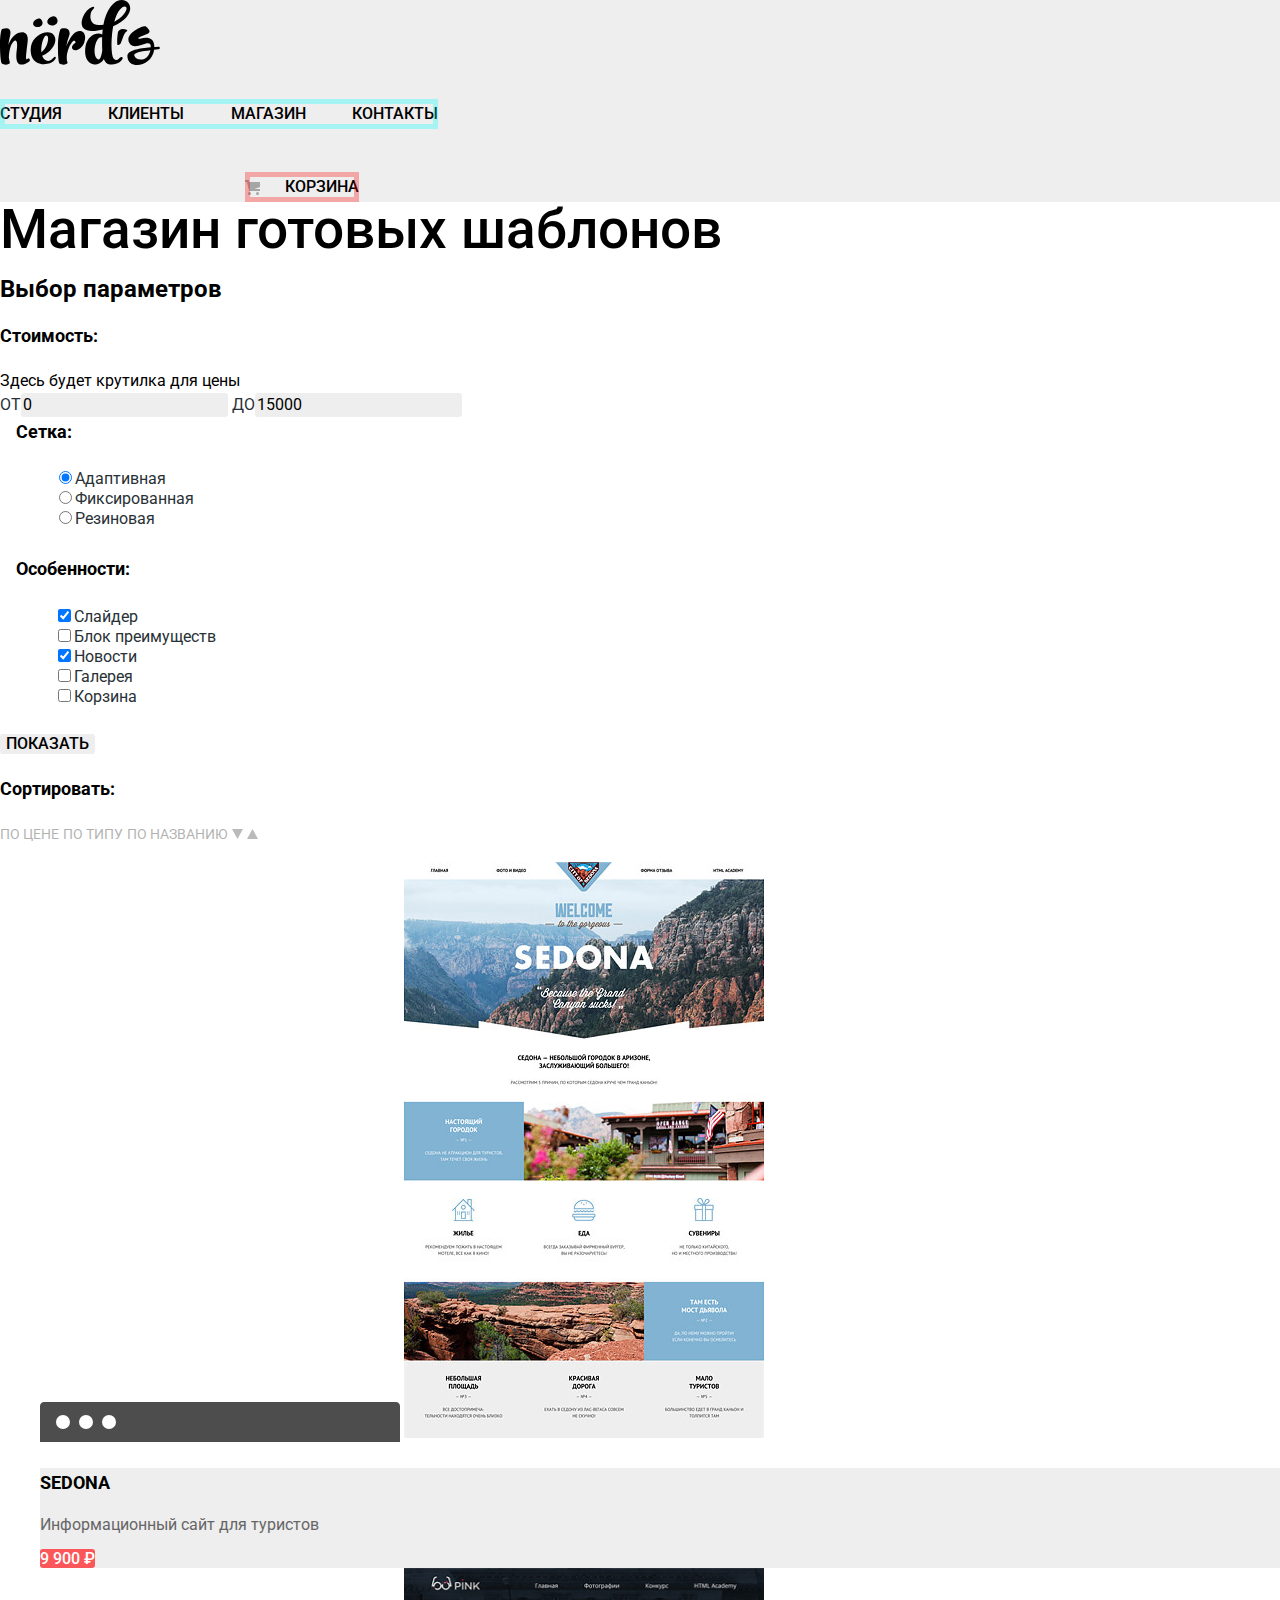
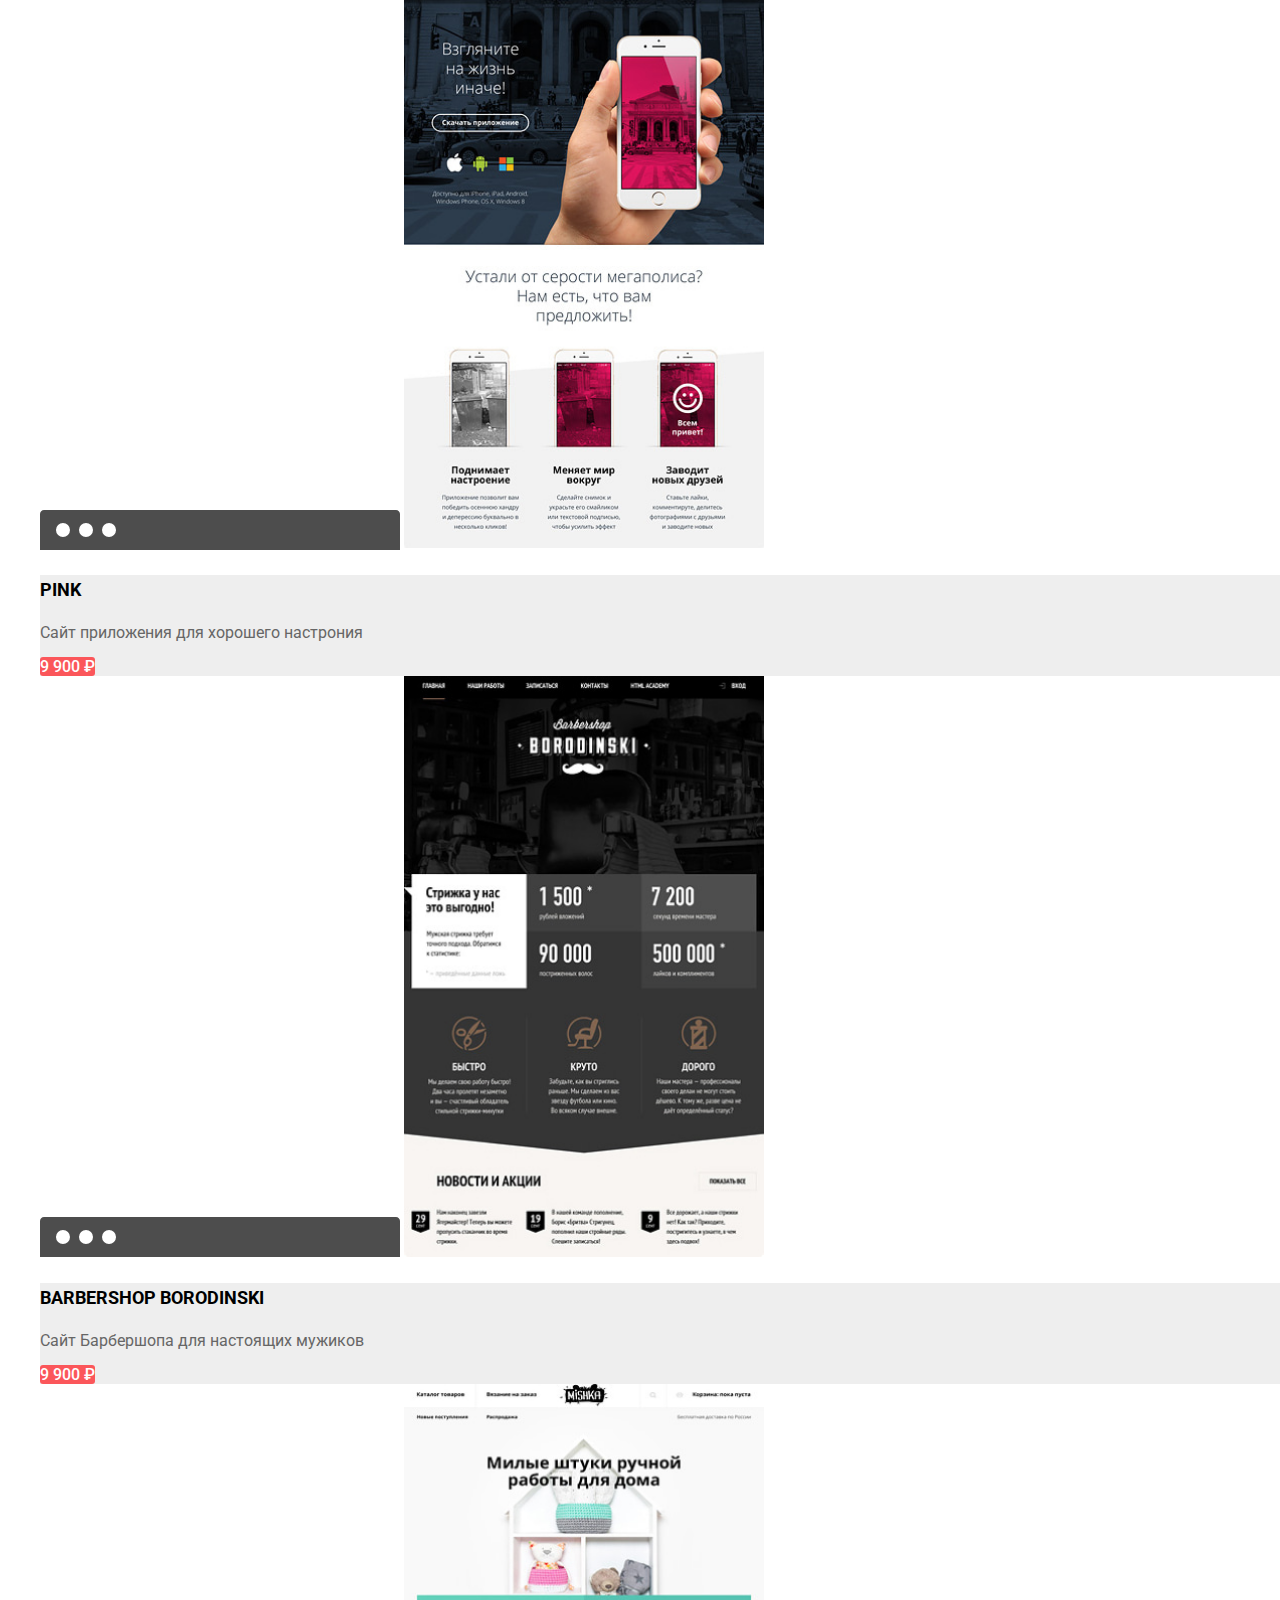
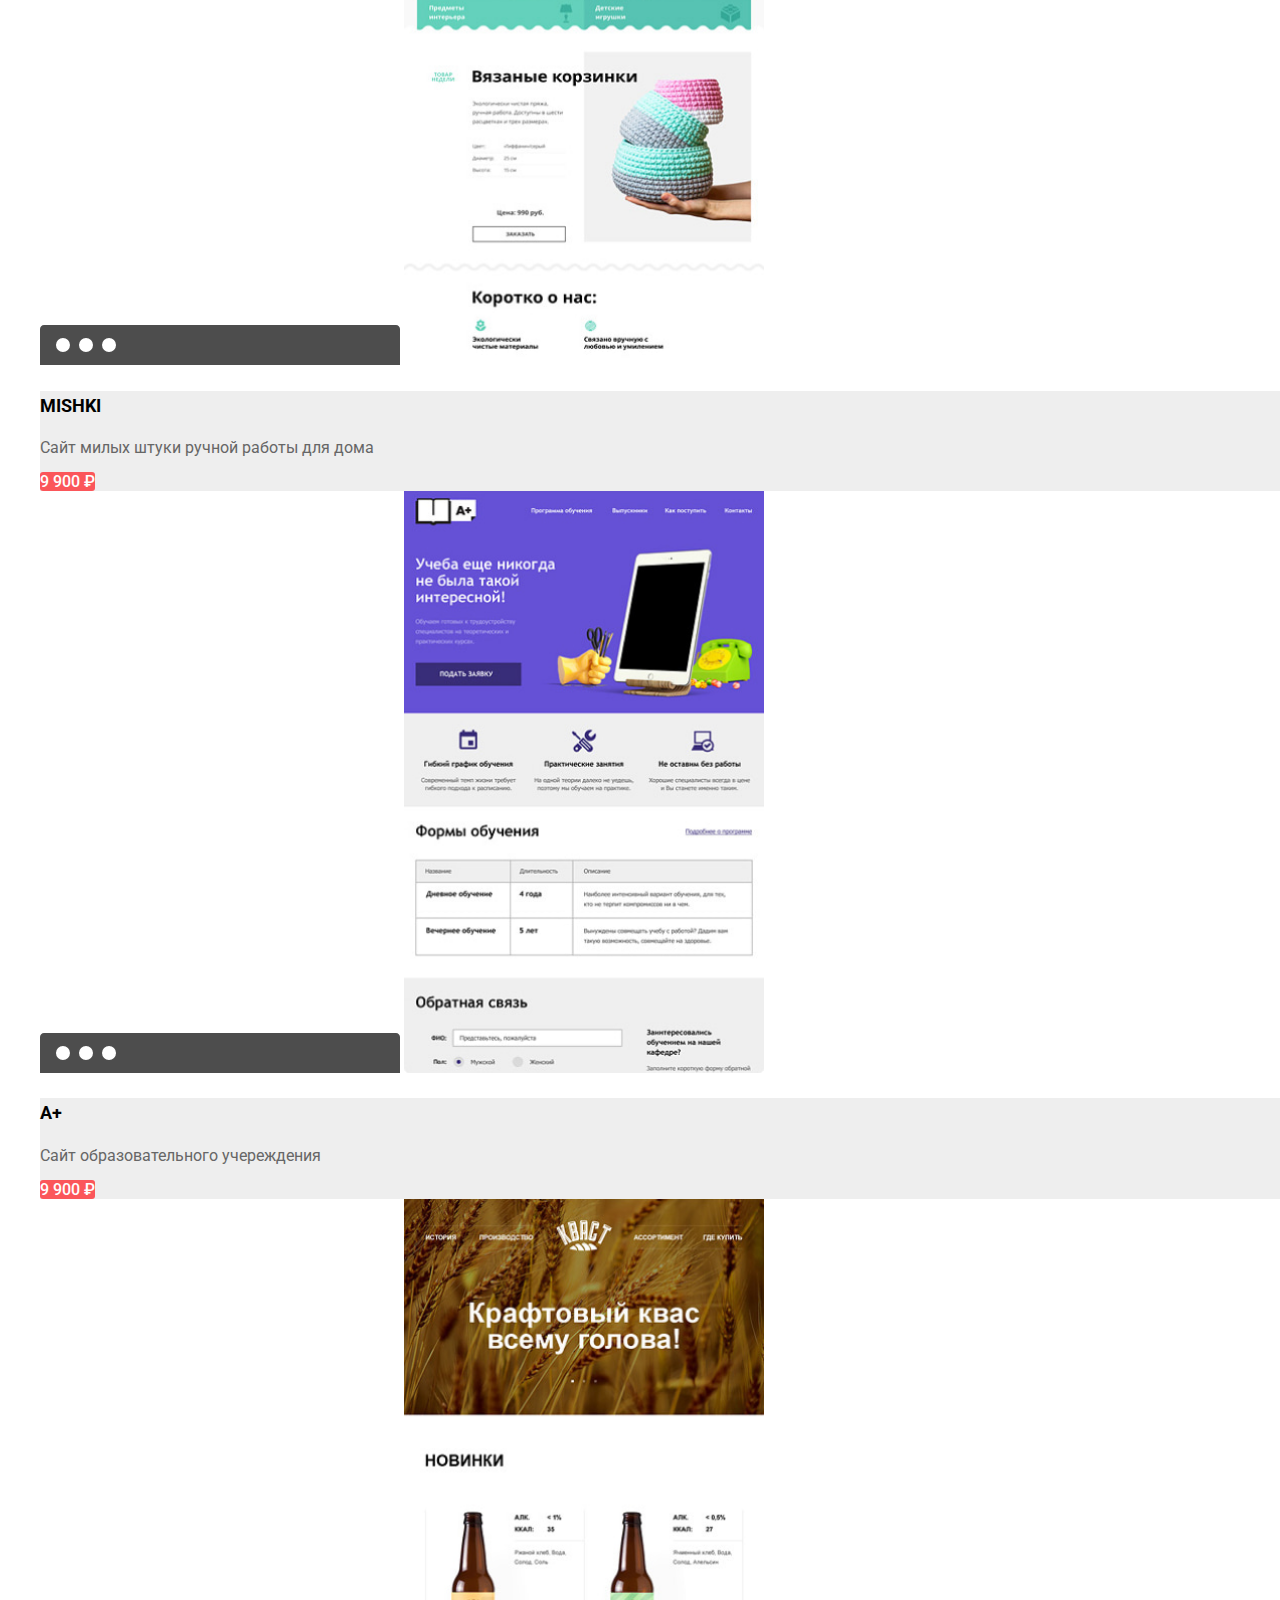
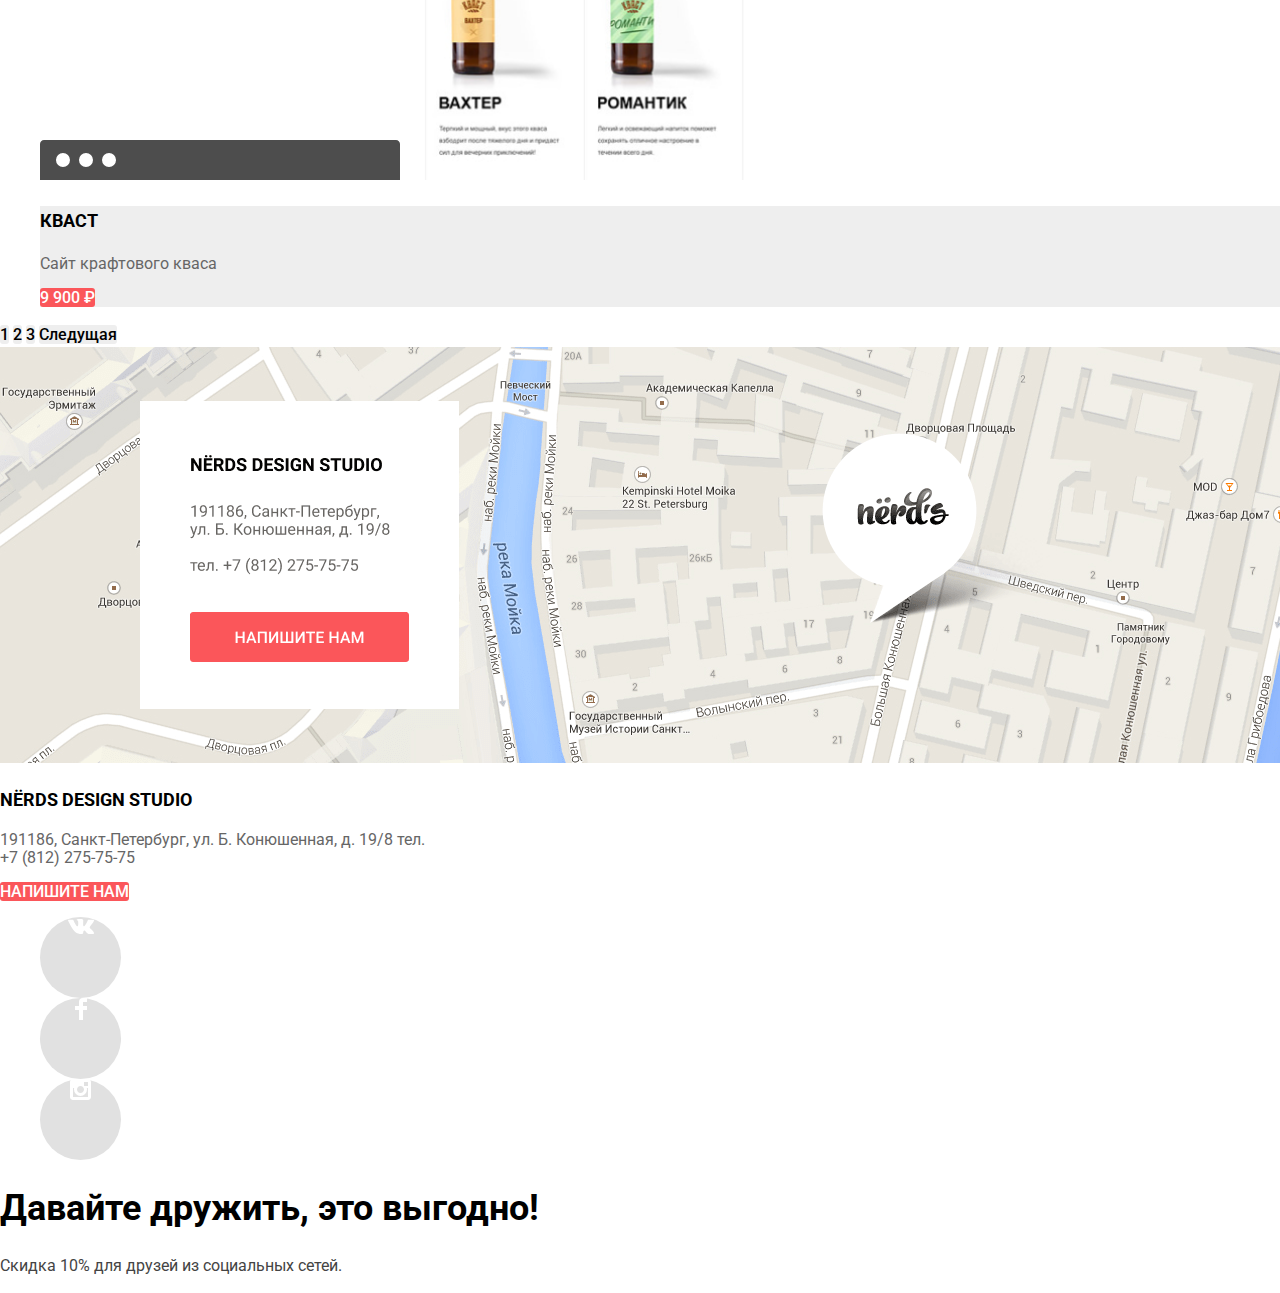
==== catalog.html @ 49ffec04 "Сетка. Начало" ====
<!DOCTYPE html>
<html class="page" lang="ru">
<head>
    <meta charset="utf-8">
    <title>HTML Academy: Нёрдс</title>
    <link href="https://fonts.googleapis.com/css2?family=Roboto:wght@400;500;700&display=swap" rel="stylesheet">
    <link rel="stylesheet" href="css/styles.css">
</head>
<body class="page-body">
    <header class="main-header">
        <a  class="logo" href="index.html"><img src="img/nerds-logo.svg" width="160" height="66" alt="Nerds-логотоп компании"></a>
        <nav class="main-navigation">
            <ul class="site-navigation">
                <li><a href="#">Студия</a></li>
                <li><a href="#">Клиенты</a></li>
                <li><a href="catalog.html">Магазин</a></li>
                <li><a href="#">Контакты</a></li>
            </ul>
        </nav>
        <div class="cart">
            <a href="#">Корзина</a>
        </div>
    </header>
    <main>
        <h1>Магазин готовых шаблонов</h1>
        <section class="parameters">
            <h2 class="visualy-hidden">Выбор параметров</h2>
            <form action="https://echo.htmlacademy.ru" method="get">
                <h3>Стоимость:</h3>
                <div class="price-bar">
                    Здесь будет крутилка для цены
                </div>
                <div class="price-diapason">
                    <label>
                        От<input type="text" name="price1" value="0">
                    </label>
                    <label>
                        До<input type="text" name="price2" value="15000">
                    </label>
                </div>
                <fieldset>
                    <legend>Сетка:</legend>
                    <ul class="net-choise">
                        <li>
                            <label><input type="radio" name="grid" value="adaptive" checked>Адаптивная</label>
                        </li>
                        <li>
                            <label><input type="radio" name="grid" value="fixed">Фиксированная</label>
                        </li>
                        <li>
                            <label><input type="radio" name="grid" value="rubber">Резиновая</label>
                        </li>
                    </ul>
                </fieldset>
                <fieldset>
                    <legend>Особенности:</legend>
                        <ul class="features-choice">
                            <li>
                                <label><input type="checkbox" name="slider" checked>Слайдер</label>
                            </li>
                            <li>
                                <label><input type="checkbox" name="advantage">Блок преимуществ</label>
                            </li>
                            <li>
                                <label><input type="checkbox" name="news" checked>Новости</label>
                            </li>
                            <li>
                                <label><input type="checkbox" name="galery">Галерея</label>
                            </li>
                            <li>
                                <label><input type="checkbox" name="basket">Корзина</label>
                            </li>
                        </ul>           
                </fieldset>
                <button class="button-submit-form" type="submit">Показать</button>
            </form>
        </section>
        <section class="sort">
            <h3>Сортировать:</h3>
                <a href="#">По цене</a>
                <a href="#">По типу</a>
                <a href="#">По названию</a>
                <a href="#"><img src="img/icon-down-dir.svg" alt="Стрелка вниз"></a>
                <a href="#"><img src="img/icon-up-dir.svg" alt="Стрелка вверх"></a>
        </section>
        <section>
            <h2 class="visually-hidden">Каталог</h2>
            <ul class="catalog">
                <li>
                    <article>
                        <img src="img/browser.svg" width="360" height="40" alt="up-bar">
                        <img src="img/sedona.jpg" width="360" height="580" alt="Макет сайта sedona">
                        <div>
                            <h3><a class="caption-header" href="#">Sedona</a></h3>
                            <p>Информационный сайт для туристов</p>
                            <a class="buy" href="#">9 900 &#8381</a>
                        </div>
                    </article>
                </li>
                <li>
                    <article>
                        <img src="img/browser.svg" width="360" height="40" alt="up-bar">
                        <img src="img/pink.jpg" width="360" height="580" alt="Макет сайта pink">
                        <div class="caption">
                            <h3><a class="caption-header" href="#">Pink</a></h3>
                            <p>Сайт приложения для хорошего настрония</p>
                            <a class="buy" href="#">9 900 &#8381</a>
                        </div>
                    </article>
                </li>
                <li>
                    <article>
                        <img src="img/browser.svg" width="360" height="40" alt="up-bar">
                        <img src="img/borodinski.jpg" width="360" height="580" alt="Макет сайта borodinski">
                        <div>
                            <h3><a class="caption-header" href="#">Barbershop Borodinski</a></h3>
                            <p>Сайт Барбершопа для настоящих мужиков</p>
                            <a class="buy" href="#">9 900 &#8381</a>
                        </div>
                    </article>
                </li>
                <li>
                    <article>
                        <img src="img/browser.svg" width="360" height="40" alt="up-bar">
                        <img src="img/mishka.jpg" width="360" height="580" alt="Макет сайта mishki">
                        <div>
                            <h3><a class="caption-header" href="#">Mishki</a></h3>
                            <p>Сайт милых штуки ручной работы для дома</p>
                            <a class="buy" href="#">9 900 &#8381</a>
                        </div>
                    </article>
                </li>
                <li>
                    <article>
                        <img src="img/browser.svg" width="360" height="40" alt="up-bar">
                        <img src="img/aplus.jpg" width="360" height="580" alt="Макет сайта A+">
                        <div>
                            <h3><a class="caption-header" href="#">A+</a></h3>
                            <p>Сайт образовательного учереждения</p>
                            <a class="buy" href="#">9 900 &#8381</a>
                        </div>
                    </article>
                </li>
                <li>
                    <article>
                        <img src="img/browser.svg" width="360" height="40" alt="up-bar">
                        <img src="img/kvast.jpg" width="360" height="580" alt="kvast">
                        <div>
                            <h3><a class="caption-header" href="#">Кваст</a></h3>
                            <p>Сайт крафтового кваса</p>
                            <a class="buy" href="#">9 900 &#8381</a>
                        </div>
                    </article>
                </li>
            </ul>
        </section>
        <div class="page-button">
            <a href="#">1</a>
            <a href="#">2</a>
            <a href="#">3</a>
            <a href="#">Следущая</a>
        </div>
    </main>
   <footer>
        <section>
            <a href="#"><img src="img/map.png" width="1440" height="416" alt="Map"></a>
        </section>
        <section class="adress">
            <h2>Nёrds design studio</h2>
            <p>191186, Санкт-Петербург, ул. Б. Конюшенная, д. 19/8 тел.<br>
            +7 (812) 275-75-75
            </p>
            <a href="#">Напишите нам</a>
        </section>
        <div class="popup-feedback">
            <form action="https://echo.htmlacademy.ru" method="post">
                <h2>Напишите нам</h2>
                <label>
                    <p>Ваше имя:</p>
                    <input type="text" name="name" placeholder="Имя Фамилия" required>
                </label>
                <label>
                    <p>Ваш email:</p>
                    <input type="email" name="email" placeholder="email@example.com" required>
                </label>
                <label>
                    <p>Текст письма:</p>
                    <textarea class="popup-textarea" name="textarea" placeholder="В свободной форме" required></textarea>
                </label><br>
                <button class="button-submit" type="submit">Отправить</button>
            </form>
            <button class="button-close"><img src="img/close-cross.svg" alt="Закрыть"></button>
        </div>
        <section>
                <ul class="social-button">
                    <li><a href="#"><span class="visually-hidden">Вконтакте</span><img src="img/vk-icon.svg" width="26" height="15" alt="Вконтакте"></a></li>
                    <li><a href="#"><span class="visually-hidden">Фейсбук</span><img src="img/fb-icon.svg" width="12" height="22" alt="Фейсбук"></a></li>
                    <li><a href="#"><span class="visually-hidden">Инстаграм</span><img src="img/insta-icon.svg" width="21" height="21" alt="Инстаграм"></a></li>
                </ul>
        </section>
        <section class="social-text">
              <h2>Давайте дружить, это выгодно!</h2>
              <p>Скидка 10% для друзей из социальных сетей.</p>
        </section>
    </footer>
</body>
</html>
---- css/styles.css ----
/*GLOBAL*/
:root {
	--white: #FFFFFF;
	--grey-extra-light: #D7DCDE;
	--grey-light: #B4B9BB;
    --grey: #EEEEEE;
	--grey-dark: #DFDFDF;
	--grey-extra-dark: #D5D5D5;
	--grey-special: #666666;
	--grey-for-social: #E1E1E1;
	--grey-page-button: #DBDBDB;

	--black: #000000;
	--black-light: #283136;
	--black-extra-light: #444444;
	
	--red: #FB565A;
	--red-dark: #E74246;
	--red-extra-dark: #D7373B;

	--green: #00CA74;
	--green-dark: #00BC6C;
	--green-extra-dark: #00AA62;

	--yellow: #EFC84A;
	--yellow-dark: #EAB534;
	--yellow-extra-dark: #E5A722;
}

body {
	min-width: 1460px;
	margin: 0;
	padding: 0;
	font-family: "Roboto", "Arial", sans-serif;
	font-size: 16px;
	line-height: 24px;
	font-weight: 400;
	color: var(--black);
	background-color: var(--white);
}

a {
	text-decoration: none;
}

img {
	max-width: 100%;
	height: auto;
}

h1 {
	margin: 0;
	font-weight: 500;
	font-size: 55px;
	line-height: 55px;
}
figure {
	margin: 0;
}

.page {
  height: 100%;
}

.page-body {
  min-height: 100%;
  display: grid;
  grid-template-rows: min-content 1fr min-content;
  align-content: start;
}



/*INDEX.HTML*/
.main-header {
	background-color: var(--grey);	
}

.logo {
	
}

.main-navigation-wrapper {
	margin-top: 49px;
	width: 100%;
	display: flex;
  	outline: 5px solid rgba(0, 255, 0, 0.3);
  	outline-offset: -5px;
 }
 
 .container {
  width: 1160px;
  margin: 0 auto;
  padding: 0 10px;
}

a.logo {
	display: block;
	margin-right: 202px;
}
a.logo:focus {
	opacity: 0.3;
}

.main-navigation, .cart {
	line-height: 30px;
	font-weight: 500;
	text-transform: uppercase;
}

.site-navigation {
	padding: 0;
	width: 438px;
	margin-top: 27px;
	list-style: none;
	display: flex;
	justify-content: space-between;
	flex-wrap: wrap;
	outline: 5px solid rgba(0, 255, 255, 0.3);
  	outline-offset: -5px;
}

.site-navigation a, .cart a {
	color: var(--black);
}

.site-navigation a:hover, .cart a:hover {
	color: #FB565A;
}

.site-navigation a:focus, .cart a:focus {
	color: var(--black);
	/*opacity: 0.3;*/
}

.cart {
	padding: 0;
	margin-left: 245px;
	margin-top: 27px;
	flex-wrap: wrap;
	background-image: url('../img/cart-icon.svg');
	display: inline-block;
	background-repeat: no-repeat;
	background-position: left center;
	outline: 5px solid rgba(255, 0, 0, 0.3);
  	outline-offset: -5px;
}

.cart a {
	padding: 0;
	padding-left: 40px;
}

.slider {
	outline: 5px solid rgba(255, 255, 0, 0.3);
  	outline-offset: -5px;
}

.slide {
	display: flex;
	justify-content: space-between;
}

.slide-item {
	padding-top: 70px;
}
.slide-item img {
	padding-bottom: 5px;
}
.slide-item h2 {
	font-weight: 500;
	font-size: 55px;
	line-height: 55px;
	margin: 0;
}

.slide-item p {
	color: var(--black-light);
	margin-top: 25px;
}

.slide-item a {
	margin-top: 38px;
	font-weight: 500;
	line-height: 18px;
	text-transform: uppercase;
	color: var(--white);
	background-color: var(--red);
	border-radius: 3px;
	width: 240px;
	height: 50px;
	display: flex;
	justify-content:center;
	align-items:center;
}

.slide-item a:hover {
	background-color: var(--red-dark);
}

.slide-item a:focus {
	background-color: var(--red-extra-dark);
	color: rgba(255, 255, 255, 0.3);
}

slider-switch {
	position: absolute;
	left: 300px;
	bottom: 300px;
}
.slider-switch fieldset {
	border: none;
}

.services {
	list-style: none;
	color: var(--black-light);
	margin: 0;
	margin-top: 80px;
	display: flex;
	padding-left: 0;
	outline: 5px solid rgba(0, 255, 255, 0.3);
  	outline-offset: -5px;
  }

.services li:nth-child(2) {
	margin-right: 100px;
	margin-left: 100px;
}

.services h3 {
	margin: 0;
	margin-top: 19px;
	margin-bottom: 16px;
	font-weight: bold;
	font-size: 24px;
	line-height: 30px;
	text-transform: uppercase;
}

.services p {
	margin: 0;
	margin-bottom: 32px;
}

.button-services {
	font-weight: 500;
	line-height: 18px;
	text-transform: uppercase;
	color: var(--white);
	border-radius: 3px;
	width: 160px;
	height: 50px;
	display: flex;
	justify-content: center;
	align-items: center;
}

.services-website a {
	background-color: var(--red);
}

.services-website a:hover {
	background-color: var(--red-dark);
}	

.services-website a:focus {
	background-color: var(--red-extra-dark);
	color: rgba(255, 255, 255, 0.3);
}

.services-apps a {
	background-color: var(--green);
}

.services-apps a:hover {
	background-color: var(--green-dark);
}	

.services-apps a:focus {
	background-color: var(--green-extra-dark);
	color: rgba(255, 255, 255, 0.3);
}

.services-presentation a {
	background-color: var(--yellow);
}

.services-presentation a:hover {
	background-color: var(--yellow-dark);
}	

.services-presentation a:focus {
	background-color: var(--yellow-extra-dark);
	color: rgba(255, 255, 255, 0.3);
}

.main-article p, .list-jobs {
	color: var(--black-light);
}

.main-article-wrapper {
	display: flex;
	justify-content: space-between;
	border-top: 2px solid var(--grey);
	margin-top: 80px;
	outline: 5px solid rgba(0, 255, 255, 0.3);
  	outline-offset: -5px;
}

.main-article {
	width: 700px;
	padding-top: 73px;
}

.aside {
	padding: 0;
	padding-top: 39px;
}

p.main-article-header {
	margin: 0;
	font-weight: 500;
	font-size: 45px;
	line-height: 45px;
	color: var(--black);
}

.main-article h4 {
	font-weight: 700;
	text-transform: uppercase;
}

.advantage {
	width: 374px;
	line-height: 18px;
	color: var(--black-light);
}

.advantage caption {
	font-weight: 700;
	text-transform: uppercase;
	color: var(--black);
	
}

.big-text {
	font-weight: 700;
	font-size: 45px;
	line-height: 64px;
	height: 64px;
	color: var(--black);
}

.big-text span{
	font-weight: 700;
	font-size: 26px;
	line-height: 40px;
	vertical-align: top;
}

.partners {
	list-style: none;
}

.adress {
	line-height: 18px;
	color: var(--grey-special);
}

.adress h2 {
	font-weight: 700;
	font-size: 18px;
	line-height: 30px;
	text-transform: uppercase;
	color: var(--black);
}

.adress a {
	font-weight: 500;
	line-height: 18px;
	text-transform: uppercase;
	background-color: var(--red);
	color: var(--white);
	border-radius: 3px;
} 

.adress a:hover {
	background-color: var(--red-dark);
}	

.adress a:focus {
	background-color: var(--red-extra-dark);
	color: rgba(255, 255, 255, 0.3);
}

.popup-feedback{
	display: none;
}

.popup-feedback h2 {
	font-weight: 700;
	font-size: 45px;
	line-height: 53px;
}
.popup-feedback p {
	font-weight: 700;
	line-height: 18px;
}

.popup-feedback input, .popup-textarea {
	font: inherit;
	line-height: 18px;
	color: var(--black);
	border: 2px solid var(--grey-extra-light);
	box-sizing: border-box;
	border-radius: 3px;
}

.popup-feedback input:hover {
	border-color: var(--grey-light);
}

.popup-feedback input:focus {
	border-color: var(--black);
}

.popup-feedback input:invalid {
	border-color: var(--red-dark);
	color: var(--red-dark);
}

.popup-feedback textarea:hover {
	border-color: var(--grey-light);
}

.popup-feedback textarea:focus {
	border-color: var(--black);
}


.button-submit {
	font: inherit;
	border: none;
	font-weight: 500;
	line-height: 18px;
	text-transform: uppercase;
	background-color: var(--red);
	color: var(--white);
	border-radius: 3px;
}

.button-submit:hover {
	background-color: var(--red-dark);
}

.button-submit:focus {
	background-color: var(--red-extra-dark);
	color: rgba(255, 255, 255, 0.3);
}

.button-close {
	border: none;
	background-color: inherit;
	opacity: 0.3;
}

.button-close:hover {
	opacity: 1;
}

.button-close:focus {
	opacity: 0.1;
}

.social-button {
	list-style: none;
}

.social-button a {
	display: block;
	height: 81px;
	width: 81px;
	background: var(--grey-for-social);
	border-radius: 50%;
	text-align: center;
}

.social-button a:hover {
	background-color: var(--red-dark);
}

.social-button a:focus {
	background-color: var(--red-extra-dark);
}

.social-text h2 {
	font-weight: 700;
	font-size: 36px;
	line-height: 36px;
}
.social-text p {
	line-height: 22px;
	color: var(--black-extra-light);
}



/*CATALOG.HTML*/

.parameters h3, .parameters legend, .sort h3 {
	font-weight: 700;
	font-size: 18px;
	line-height: 30px;
}

.price-diapason {
	line-height: 22px;
	color: var(--black-light);
	text-transform: uppercase;
}
.price-diapason input {
	font: inherit;
	border: 0px;
	background-color: var(--grey);
	border-radius: 3px;
}

.parameters fieldset {
	border: none;
}

.parameters ul {
	list-style: none;
}

.parameters li {
	line-height: 19px;
	color: var(--black-light);
}

/*НЕ СОВСЕМ ПОКА ПОНИМАЮ КАК РАДИО И ЧЕКБОКС СТИЛИЗОВАТЬ КАРТИНКАМИ*/

.button-submit-form {
	font: inherit;
	font-weight: 500;
	line-height: 18px;
	text-transform: uppercase;
	color: var(--black);
	border-radius: 3px;
	border: 0;
	background-color: var(--grey);
}

.button-submit-form:hover {
	background-color: var(--grey-dark);
}

.button-submit-form:focus {
	background-color: var(--grey-extra-dark);
	color: rgba(0, 0, 0, 0.3);
}

.sort a {
	font-size: 14px;
	line-height: 18px;
	text-transform: uppercase;
	color: var(--black);
	opacity: 0.3;
}

.sort a:hover {
	opacity: 0.6;
}

.sort a:active, .sort a:focus {
	opacity: 1;
}
/*НЕ ПОНЯТНО КАК СДЕЛАТЬ 2 ССЫЛКИ АКТИВНЫМИ*/

.catalog {
	list-style: none;
}

.catalog div {
	background-color: var(--grey);
	line-height: 18px;
	color: var(--grey-special);
}

a.caption-header {
	font-weight: 700;
	font-size: 18px;
	line-height: 30px;
	text-transform: uppercase;
	color: var(--black);
}

a.caption-header:hover {
	color: var(--red);
}

a.caption-header:focus {
	color: var(--black);
	color: rgba(0, 0, 0, 0.3);
}

a.buy {
	font-weight: 500;
	line-height: 18px;
	color: var(--white);
	background-color: var(--red);
	border-radius: 3px;
}

a.buy:hover {
	background-color: var(--red-dark);
}

a.buy:focus {
	background-color: var(--red-extra-dark);
	color: rgba(255, 255, 255, 0.3); 
}

.page-button a {
	font-weight: 500;
	line-height: 18px;
	background-color: var(--grey);
	border-radius: 3px;
	color: var(--black);
}

.page-button a:active { /*НЕ ПОНЯТНО КК СДЕЛАТЬ ЧТОБЫ РАБОТАЛО*/
	box-shadow: none;
	background-color: rgba(0, 0, 0, 0.0001);
	border-color: var(--grey-page-button);
	box-sizing: border-box;
}

.page-button a:hover {
	background-color: var(--grey-dark);
}
.page-button a:focus {
	color: rgba(0, 0, 0, 0.3);
	background-color: var(--grey-extra-dark);
	
	
}














/*HIDDEN*/
.visually-hidden {
	display: none;
}
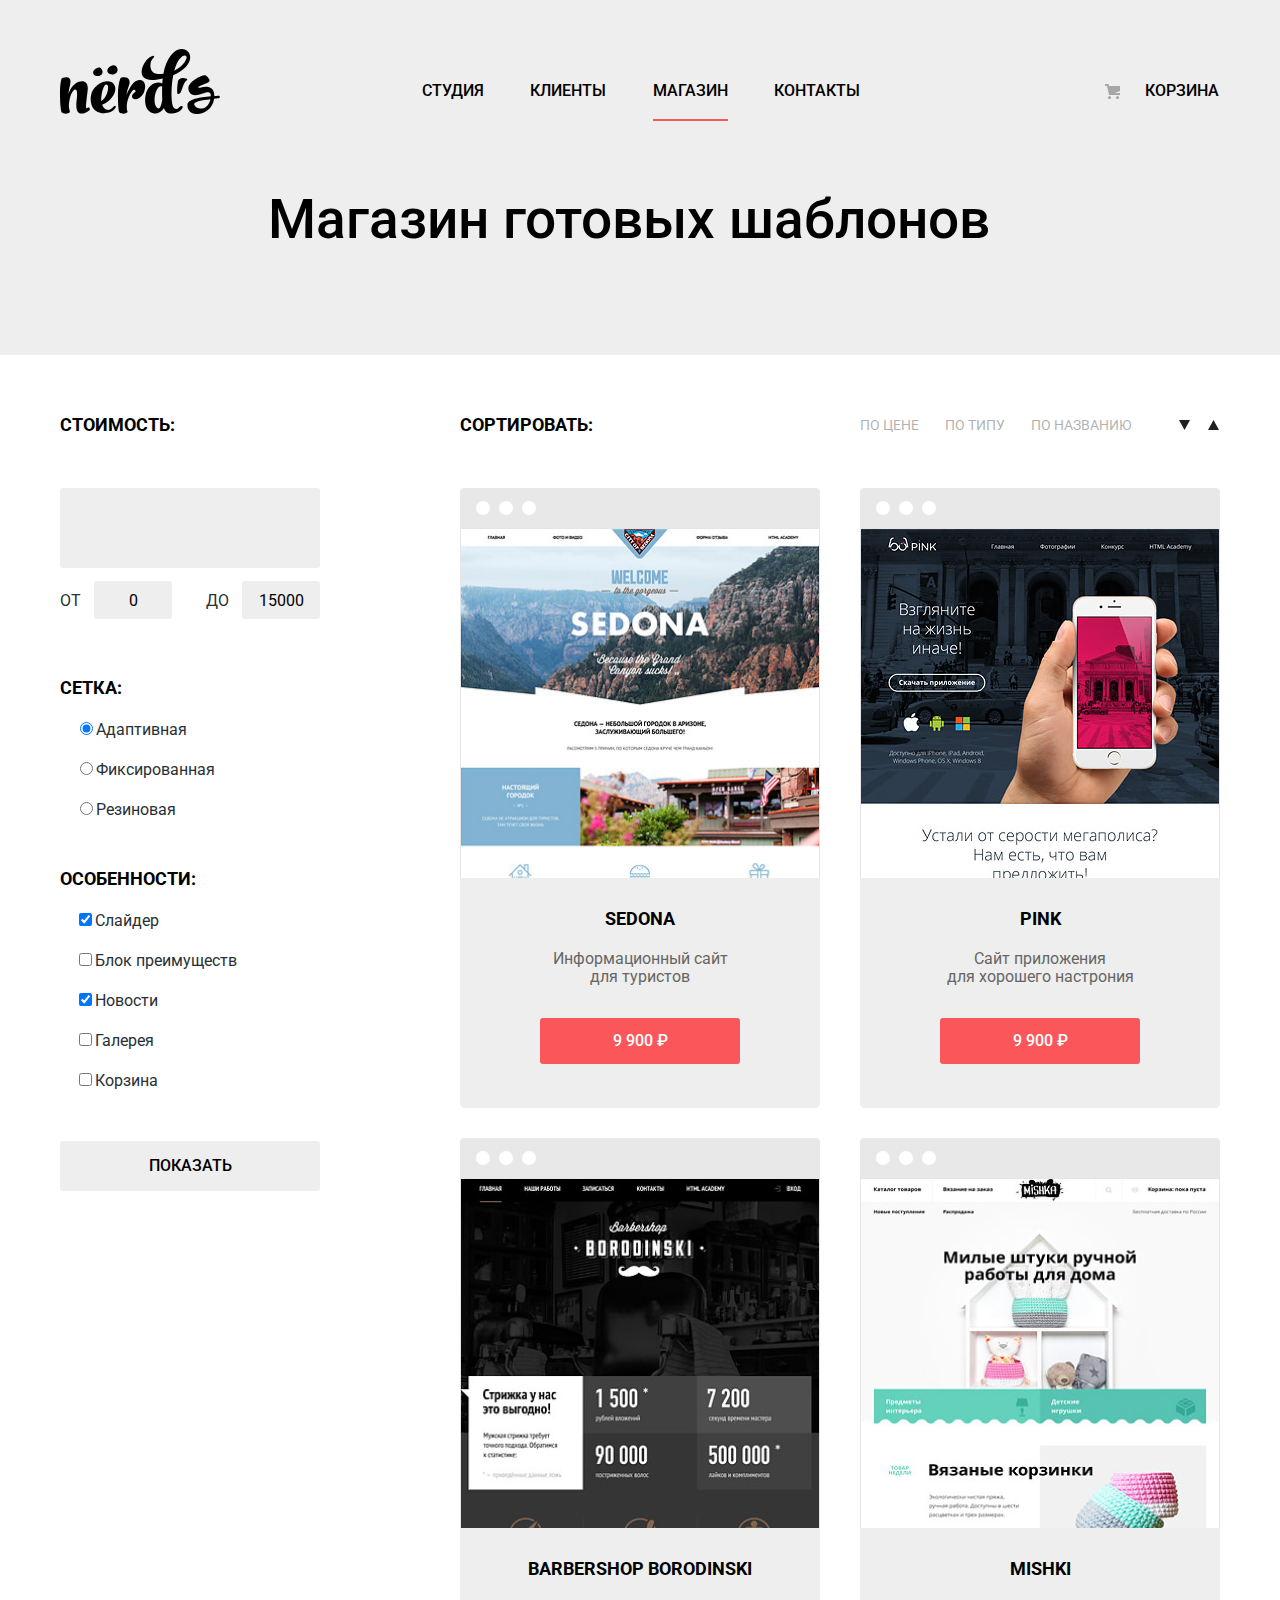
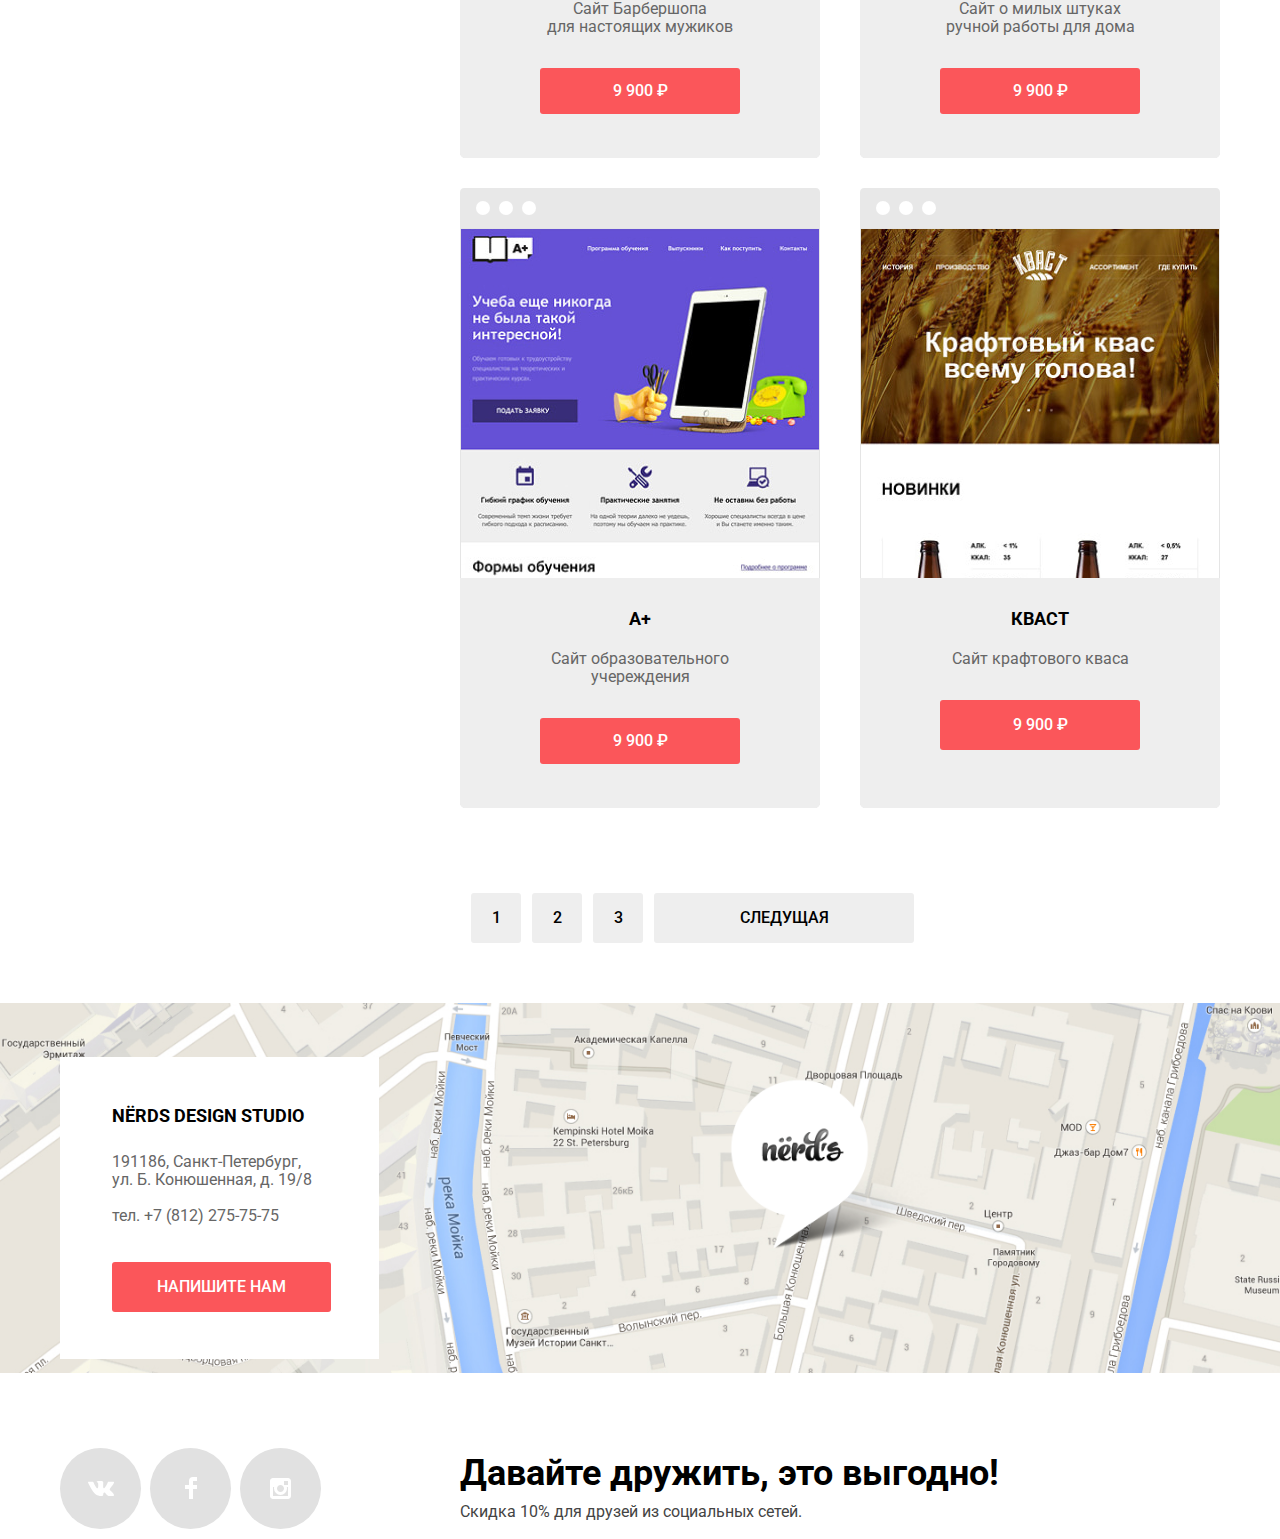
==== commit 4879857f: "Допилил сетку" ====
--- a/catalog.html
+++ b/catalog.html
@@ -8,200 +8,234 @@
 </head>
 <body class="page-body">
     <header class="main-header">
-        <a  class="logo" href="index.html"><img src="img/nerds-logo.svg" width="160" height="66" alt="Nerds-логотоп компании"></a>
-        <nav class="main-navigation">
-            <ul class="site-navigation">
-                <li><a href="#">Студия</a></li>
-                <li><a href="#">Клиенты</a></li>
-                <li><a href="catalog.html">Магазин</a></li>
-                <li><a href="#">Контакты</a></li>
-            </ul>
-        </nav>
-        <div class="cart">
-            <a href="#">Корзина</a>
-        </div>
+        <div class="container">
+            <div class="main-navigation-wrapper">
+                <a href="index.html" class="logo"><img src="img/nerds-logo.svg" width="160" height="65" alt="Nerds-логотоп компании"></a>
+                <nav class="main-navigation">
+                    <ul class="site-navigation">
+                        <li><a href="#">Студия</a></li>
+                        <li><a href="#">Клиенты</a></li>
+                        <li class="site-navigation-catalog"><a href="catalog.html">Магазин</a></li>
+                        <li><a href="#">Контакты</a></li>
+                    </ul>
+                </nav>
+                <div class="cart">
+                    <a href="#">Корзина</a>
+                </div>
+        </div>    
+    </div>
     </header>
     <main>
-        <h1>Магазин готовых шаблонов</h1>
-        <section class="parameters">
-            <h2 class="visualy-hidden">Выбор параметров</h2>
-            <form action="https://echo.htmlacademy.ru" method="get">
-                <h3>Стоимость:</h3>
-                <div class="price-bar">
-                    Здесь будет крутилка для цены
+        <div class="main-header">
+            <div class="container">
+                <h1 class="catalog-header">Магазин готовых шаблонов</h1>
+            </div>
+        </div>
+        <div class="parameters-header-wrapper">   
+            <div class="container">
+                <div class="parameters-header">
+                    <h2 class="visually-hidden">Выбор параметров</h2>
+                    <h3>Стоимость:</h3>
+                    <h3>Сортировать:</h3>
+                    <div class="parameters-header-sort">
+                        <a href="#">По цене</a>
+                        <a href="#">По типу</a>
+                        <a href="#">По названию</a>
+                    </div>
+                    <div class="parameters-header-arrows">
+                        <a href="#"><img src="img/icon-down-dir.svg" alt="Стрелка вниз"></a>
+                        <a href="#"><img src="img/icon-up-dir.svg" alt="Стрелка вверх"></a>
+                    </div>
                 </div>
-                <div class="price-diapason">
-                    <label>
-                        От<input type="text" name="price1" value="0">
-                    </label>
-                    <label>
-                        До<input type="text" name="price2" value="15000">
-                    </label>
-                </div>
-                <fieldset>
-                    <legend>Сетка:</legend>
-                    <ul class="net-choise">
-                        <li>
-                            <label><input type="radio" name="grid" value="adaptive" checked>Адаптивная</label>
-                        </li>
-                        <li>
-                            <label><input type="radio" name="grid" value="fixed">Фиксированная</label>
-                        </li>
-                        <li>
-                            <label><input type="radio" name="grid" value="rubber">Резиновая</label>
+            </div>
+        </div>
+        <div class="container">
+            <div class="filter-wrapper">
+                <section class="filter">
+                    <form action="https://echo.htmlacademy.ru" method="get">
+                        <h3 class="visually-hidden">выбор ценового диапазона</h3>
+                        <div class="price-bar">
+                        
+                        </div>
+                        <div class="price-diapason">
+                            <label class="price-diapason-start">
+                                От <input type="text" name="price1" value="0">
+                            </label>
+                            <label>
+                                До <input type="text" name="price2" value="15000">
+                            </label>
+                        </div>
+                        <fieldset>
+                            <legend>Сетка:</legend>
+                            <ul class="net-choise">
+                                <li>
+                                    <label><input type="radio" name="grid" value="adaptive" checked>Адаптивная</label>
+                                </li>
+                                <li>
+                                    <label><input type="radio" name="grid" value="fixed">Фиксированная</label>
+                                </li>
+                                <li>
+                                    <label><input type="radio" name="grid" value="rubber">Резиновая</label>
+                                </li>
+                            </ul>
+                        </fieldset>
+                        <fieldset>
+                            <legend>Особенности:</legend>
+                                <ul class="features-choice">
+                                    <li>
+                                        <label><input type="checkbox" name="slider" checked>Слайдер</label>
+                                    </li>
+                                    <li>
+                                        <label><input type="checkbox" name="advantage">Блок преимуществ</label>
+                                    </li>
+                                    <li>
+                                        <label><input type="checkbox" name="news" checked>Новости</label>
+                                    </li>
+                                    <li>
+                                        <label><input type="checkbox" name="galery">Галерея</label>
+                                    </li>
+                                    <li>
+                                        <label><input type="checkbox" name="basket">Корзина</label>
+                                    </li>
+                                </ul>           
+                        </fieldset>
+                        <button class="button-submit-form" type="submit">Показать</button>
+                    </form>
+                </section>
+                <section>
+                    <h2 class="visually-hidden">Каталог</h2>
+                    <ul class="catalog">
+                        <li>
+                            <article class="catalog-item">
+                                <img class="catalog-item-img-header" src="img/browser.svg" width="360" height="40" alt="up-bar">
+                                <img class="catalog-item-img" src="img/sedona.jpg" width="360" height="578" alt="Макет сайта sedona">
+                                <div class="catalog-item-caption">
+                                    <h3><a class="caption-header" href="#">Sedona</a></h3>
+                                    <p>Информационный сайт <br>для туристов</p>
+                                    <a class="buy" href="#">9 900 &#8381</a>
+                                </div>
+                            </article>
+                        </li>
+                        <li>
+                            <article class="catalog-item">
+                                <img class="catalog-item-img-header" src="img/browser.svg" width="360" height="40" alt="up-bar">
+                                <img class="catalog-item-img" src="img/pink.jpg" width="360" height="578" alt="Макет сайта pink">
+                                <div class="catalog-item-caption">
+                                    <h3><a class="caption-header" href="#">Pink</a></h3>
+                                    <p>Сайт приложения <br>для хорошего настрония</p>
+                                    <a class="buy" href="#">9 900 &#8381</a>
+                                </div>
+                            </article>
+                        </li>
+                        <li>
+                            <article class="catalog-item">
+                                <img class="catalog-item-img-header" src="img/browser.svg" width="360" height="40" alt="up-bar">
+                                <img class="catalog-item-img" src="img/borodinski.jpg" width="360" height="578" alt="Макет сайта borodinski">
+                                <div class="catalog-item-caption">
+                                    <h3><a class="caption-header" href="#">Barbershop Borodinski</a></h3>
+                                    <p>Сайт Барбершопа <br>для настоящих мужиков</p>
+                                    <a class="buy" href="#">9 900 &#8381</a>
+                                </div>
+                            </article>
+                        </li>
+                        <li>
+                            <article class="catalog-item">
+                                <img class="catalog-item-img-header" src="img/browser.svg" width="360" height="40" alt="up-bar">
+                                <img class="catalog-item-img" src="img/mishka.jpg" width="360" height="578" alt="Макет сайта mishki">
+                                <div class="catalog-item-caption">
+                                    <h3><a class="caption-header" href="#">Mishki</a></h3>
+                                    <p>Сайт о милых штуках <br>ручной работы для дома</p>
+                                    <a class="buy" href="#">9 900 &#8381</a>
+                                </div>
+                            </article>
+                        </li>
+                        <li>
+                            <article class="catalog-item">
+                                <img class="catalog-item-img-header" src="img/browser.svg" width="360" height="40" alt="up-bar">
+                                <img class="catalog-item-img" src="img/aplus.jpg" width="360" height="578" alt="Макет сайта A+">
+                                <div class="catalog-item-caption">
+                                    <h3><a class="caption-header" href="#">A+</a></h3>
+                                    <p>Сайт образовательного <br>учереждения</p>
+                                    <a class="buy" href="#">9 900 &#8381</a>
+                                </div>
+                            </article>
+                        </li>
+                        <li>
+                            <article class="catalog-item">
+                                <img class="catalog-item-img-header" src="img/browser.svg" width="360" height="40" alt="up-bar">
+                                <img class="catalog-item-img" src="img/kvast.jpg" width="360" height="578" alt="kvast">
+                                <div class="catalog-item-caption">
+                                    <h3><a class="caption-header" href="#">Кваст</a></h3>
+                                    <p>Сайт крафтового кваса</p>
+                                    <a class="buy" href="#">9 900 &#8381</a>
+                                </div>
+                            </article>
                         </li>
                     </ul>
-                </fieldset>
-                <fieldset>
-                    <legend>Особенности:</legend>
-                        <ul class="features-choice">
-                            <li>
-                                <label><input type="checkbox" name="slider" checked>Слайдер</label>
-                            </li>
-                            <li>
-                                <label><input type="checkbox" name="advantage">Блок преимуществ</label>
-                            </li>
-                            <li>
-                                <label><input type="checkbox" name="news" checked>Новости</label>
-                            </li>
-                            <li>
-                                <label><input type="checkbox" name="galery">Галерея</label>
-                            </li>
-                            <li>
-                                <label><input type="checkbox" name="basket">Корзина</label>
-                            </li>
-                        </ul>           
-                </fieldset>
-                <button class="button-submit-form" type="submit">Показать</button>
-            </form>
+                </section>
+            </div>
+        </div>
+        <div class="container">
+            <div class="page-button">
+                <a href="#">1</a>
+                <a href="#">2</a>
+                <a href="#">3</a>
+                <a class="next-page" href="#">Следущая</a>
+        </div>
+        </div>
+    </main>
+    <footer>
+        <section class="map">
+            <a href="#"><img class="map-img" src="img/map.png" width="1180" height="416" alt="Map"></a>
+            <div class="container">
+                <section class="adress">
+                    <h2>Nёrds design studio</h2>
+                    <p>191186, Санкт-Петербург,<br>
+                    ул. Б. Конюшенная, д. 19/8<br><br>
+                    тел. +7 (812) 275-75-75
+                    </p>
+                    <a href="#">Напишите нам</a>
+                </section>
+            </div>
         </section>
-        <section class="sort">
-            <h3>Сортировать:</h3>
-                <a href="#">По цене</a>
-                <a href="#">По типу</a>
-                <a href="#">По названию</a>
-                <a href="#"><img src="img/icon-down-dir.svg" alt="Стрелка вниз"></a>
-                <a href="#"><img src="img/icon-up-dir.svg" alt="Стрелка вверх"></a>
-        </section>
-        <section>
-            <h2 class="visually-hidden">Каталог</h2>
-            <ul class="catalog">
-                <li>
-                    <article>
-                        <img src="img/browser.svg" width="360" height="40" alt="up-bar">
-                        <img src="img/sedona.jpg" width="360" height="580" alt="Макет сайта sedona">
-                        <div>
-                            <h3><a class="caption-header" href="#">Sedona</a></h3>
-                            <p>Информационный сайт для туристов</p>
-                            <a class="buy" href="#">9 900 &#8381</a>
-                        </div>
-                    </article>
-                </li>
-                <li>
-                    <article>
-                        <img src="img/browser.svg" width="360" height="40" alt="up-bar">
-                        <img src="img/pink.jpg" width="360" height="580" alt="Макет сайта pink">
-                        <div class="caption">
-                            <h3><a class="caption-header" href="#">Pink</a></h3>
-                            <p>Сайт приложения для хорошего настрония</p>
-                            <a class="buy" href="#">9 900 &#8381</a>
-                        </div>
-                    </article>
-                </li>
-                <li>
-                    <article>
-                        <img src="img/browser.svg" width="360" height="40" alt="up-bar">
-                        <img src="img/borodinski.jpg" width="360" height="580" alt="Макет сайта borodinski">
-                        <div>
-                            <h3><a class="caption-header" href="#">Barbershop Borodinski</a></h3>
-                            <p>Сайт Барбершопа для настоящих мужиков</p>
-                            <a class="buy" href="#">9 900 &#8381</a>
-                        </div>
-                    </article>
-                </li>
-                <li>
-                    <article>
-                        <img src="img/browser.svg" width="360" height="40" alt="up-bar">
-                        <img src="img/mishka.jpg" width="360" height="580" alt="Макет сайта mishki">
-                        <div>
-                            <h3><a class="caption-header" href="#">Mishki</a></h3>
-                            <p>Сайт милых штуки ручной работы для дома</p>
-                            <a class="buy" href="#">9 900 &#8381</a>
-                        </div>
-                    </article>
-                </li>
-                <li>
-                    <article>
-                        <img src="img/browser.svg" width="360" height="40" alt="up-bar">
-                        <img src="img/aplus.jpg" width="360" height="580" alt="Макет сайта A+">
-                        <div>
-                            <h3><a class="caption-header" href="#">A+</a></h3>
-                            <p>Сайт образовательного учереждения</p>
-                            <a class="buy" href="#">9 900 &#8381</a>
-                        </div>
-                    </article>
-                </li>
-                <li>
-                    <article>
-                        <img src="img/browser.svg" width="360" height="40" alt="up-bar">
-                        <img src="img/kvast.jpg" width="360" height="580" alt="kvast">
-                        <div>
-                            <h3><a class="caption-header" href="#">Кваст</a></h3>
-                            <p>Сайт крафтового кваса</p>
-                            <a class="buy" href="#">9 900 &#8381</a>
-                        </div>
-                    </article>
-                </li>
-            </ul>
-        </section>
-        <div class="page-button">
-            <a href="#">1</a>
-            <a href="#">2</a>
-            <a href="#">3</a>
-            <a href="#">Следущая</a>
-        </div>
-    </main>
-   <footer>
-        <section>
-            <a href="#"><img src="img/map.png" width="1440" height="416" alt="Map"></a>
-        </section>
-        <section class="adress">
-            <h2>Nёrds design studio</h2>
-            <p>191186, Санкт-Петербург, ул. Б. Конюшенная, д. 19/8 тел.<br>
-            +7 (812) 275-75-75
-            </p>
-            <a href="#">Напишите нам</a>
-        </section>
-        <div class="popup-feedback">
-            <form action="https://echo.htmlacademy.ru" method="post">
+        <div class="container">
+            <div class="social">
+                <section class="social-button">
+                    <ul>
+                        <li><a href="#"><span class="visually-hidden">Вконтакте</span><img src="img/vk-icon.svg" width="26" height="15" alt="Вконтакте"></a></li>
+                        <li><a href="#"><span class="visually-hidden">Фейсбук</span><img src="img/fb-icon.svg" width="12" height="22" alt="Фейсбук"></a></li>
+                        <li><a href="#"><span class="visually-hidden">Инстаграм</span><img src="img/insta-icon.svg" width="21" height="21" alt="Инстаграм"></a></li>
+                    </ul>
+                </section>
+                <section class="social-text">
+                    <h2>Давайте дружить, это выгодно!</h2>
+                    <p>Скидка 10% для друзей из социальных сетей.</p>
+                </section>
+            </div>
+        </div>
+    </footer>
+    <form class="popup-feedback popup-feedback-hidden" action="https://echo.htmlacademy.ru" method="post">
+        <div class="popup-feedback-container">
+            <div class="popup-feedback-header">
                 <h2>Напишите нам</h2>
+                <button class="button-close"><img src="img/close-cross.svg" alt="Закрыть"></button>
+            </div>
+            <div class="popup-feedback-personal">
                 <label>
-                    <p>Ваше имя:</p>
+                    <span>Ваше имя:</span>
                     <input type="text" name="name" placeholder="Имя Фамилия" required>
                 </label>
                 <label>
-                    <p>Ваш email:</p>
+                    <span>Ваш email:</span>
                     <input type="email" name="email" placeholder="email@example.com" required>
                 </label>
+            </div>
                 <label>
-                    <p>Текст письма:</p>
+                    <span>Текст письма:</span>
                     <textarea class="popup-textarea" name="textarea" placeholder="В свободной форме" required></textarea>
-                </label><br>
-                <button class="button-submit" type="submit">Отправить</button>
-            </form>
-            <button class="button-close"><img src="img/close-cross.svg" alt="Закрыть"></button>
-        </div>
-        <section>
-                <ul class="social-button">
-                    <li><a href="#"><span class="visually-hidden">Вконтакте</span><img src="img/vk-icon.svg" width="26" height="15" alt="Вконтакте"></a></li>
-                    <li><a href="#"><span class="visually-hidden">Фейсбук</span><img src="img/fb-icon.svg" width="12" height="22" alt="Фейсбук"></a></li>
-                    <li><a href="#"><span class="visually-hidden">Инстаграм</span><img src="img/insta-icon.svg" width="21" height="21" alt="Инстаграм"></a></li>
-                </ul>
-        </section>
-        <section class="social-text">
-              <h2>Давайте дружить, это выгодно!</h2>
-              <p>Скидка 10% для друзей из социальных сетей.</p>
-        </section>
-    </footer>
+                </label>
+            <button class="button-submit" type="submit">Отправить</button>
+        </div>
+    </form>
 </body>
 </html>
--- a/css/styles.css
+++ b/css/styles.css
@@ -1,4 +1,8 @@
-/*GLOBAL*/
+/*---------------GLOBAL---------------*/
+
+/*outline: 5px solid rgba(0, 255, 255, 0.3);
+  	outline-offset: -5px;*/
+
 :root {
 	--white: #FFFFFF;
 	--grey-extra-light: #D7DCDE;
@@ -28,7 +32,7 @@
 }
 
 body {
-	min-width: 1460px;
+	min-width: 1180px;
 	margin: 0;
 	padding: 0;
 	font-family: "Roboto", "Arial", sans-serif;
@@ -56,6 +60,10 @@
 }
 figure {
 	margin: 0;
+}
+
+.visually-hidden {
+	display: none;
 }
 
 .page {
@@ -71,7 +79,7 @@
 
 
 
-/*INDEX.HTML*/
+/*---------------INDEX.HTML---------------*/
 .main-header {
 	background-color: var(--grey);	
 }
@@ -84,9 +92,8 @@
 	margin-top: 49px;
 	width: 100%;
 	display: flex;
-  	outline: 5px solid rgba(0, 255, 0, 0.3);
-  	outline-offset: -5px;
- }
+  	justify-content: flex-start;
+}
  
  .container {
   width: 1160px;
@@ -116,8 +123,6 @@
 	display: flex;
 	justify-content: space-between;
 	flex-wrap: wrap;
-	outline: 5px solid rgba(0, 255, 255, 0.3);
-  	outline-offset: -5px;
 }
 
 .site-navigation a, .cart a {
@@ -134,26 +139,18 @@
 }
 
 .cart {
+	height: 30px;
 	padding: 0;
 	margin-left: 245px;
 	margin-top: 27px;
-	flex-wrap: wrap;
 	background-image: url('../img/cart-icon.svg');
-	display: inline-block;
 	background-repeat: no-repeat;
 	background-position: left center;
-	outline: 5px solid rgba(255, 0, 0, 0.3);
-  	outline-offset: -5px;
 }
 
 .cart a {
 	padding: 0;
 	padding-left: 40px;
-}
-
-.slider {
-	outline: 5px solid rgba(255, 255, 0, 0.3);
-  	outline-offset: -5px;
 }
 
 .slide {
@@ -176,11 +173,12 @@
 
 .slide-item p {
 	color: var(--black-light);
-	margin-top: 25px;
+	margin-top: 27px;
 }
 
 .slide-item a {
 	margin-top: 38px;
+	margin-bottom:80px;
 	font-weight: 500;
 	line-height: 18px;
 	text-transform: uppercase;
@@ -201,9 +199,30 @@
 .slide-item a:focus {
 	background-color: var(--red-extra-dark);
 	color: rgba(255, 255, 255, 0.3);
-}
-
-slider-switch {
+	box-shadow: inset 0px 3px 0px rgba(0, 1, 1, 0.1);
+}
+
+.slide1 {
+	background: url('../img/slide1.png') no-repeat;
+	background-position-x: 397px;
+	background-position-y: -7px;
+}
+
+.slide2 {
+	background: url('../img/slide2.png') no-repeat;
+	background-position: right top;
+}
+
+.slide3 {
+	background: url('../img/slide3.png') no-repeat;
+	background-position: right top;
+}
+
+.slide-hidden {
+	display: none;
+}
+
+.slider-switch {
 	position: absolute;
 	left: 300px;
 	bottom: 300px;
@@ -219,9 +238,11 @@
 	margin-top: 80px;
 	display: flex;
 	padding-left: 0;
-	outline: 5px solid rgba(0, 255, 255, 0.3);
-  	outline-offset: -5px;
-  }
+}
+
+.services img {
+	display: block;
+}
 
 .services li:nth-child(2) {
 	margin-right: 100px;
@@ -230,7 +251,7 @@
 
 .services h3 {
 	margin: 0;
-	margin-top: 19px;
+	margin-top: 25px;
 	margin-bottom: 16px;
 	font-weight: bold;
 	font-size: 24px;
@@ -267,6 +288,7 @@
 .services-website a:focus {
 	background-color: var(--red-extra-dark);
 	color: rgba(255, 255, 255, 0.3);
+	box-shadow: inset 0px 3px 0px rgba(0, 1, 1, 0.1);
 }
 
 .services-apps a {
@@ -280,6 +302,7 @@
 .services-apps a:focus {
 	background-color: var(--green-extra-dark);
 	color: rgba(255, 255, 255, 0.3);
+	box-shadow: inset 0px 3px 0px rgba(0, 1, 1, 0.1);
 }
 
 .services-presentation a {
@@ -293,6 +316,7 @@
 .services-presentation a:focus {
 	background-color: var(--yellow-extra-dark);
 	color: rgba(255, 255, 255, 0.3);
+	box-shadow: inset 0px 3px 0px rgba(0, 1, 1, 0.1);
 }
 
 .main-article p, .list-jobs {
@@ -300,12 +324,12 @@
 }
 
 .main-article-wrapper {
+	padding: 0;
 	display: flex;
 	justify-content: space-between;
 	border-top: 2px solid var(--grey);
 	margin-top: 80px;
-	outline: 5px solid rgba(0, 255, 255, 0.3);
-  	outline-offset: -5px;
+	margin-bottom: 74px;
 }
 
 .main-article {
@@ -318,8 +342,13 @@
 	padding-top: 39px;
 }
 
+.img-logo-color {
+	display: block;
+}
+
 p.main-article-header {
 	margin: 0;
+	margin-bottom: 33px;
 	font-weight: 500;
 	font-size: 45px;
 	line-height: 45px;
@@ -329,22 +358,53 @@
 .main-article h4 {
 	font-weight: 700;
 	text-transform: uppercase;
+	margin-top: 40px;
+	margin-bottom: 23px;
+}
+
+.list-jobs {
+	margin: 0;
+	padding: 0;
+}
+
+.list-jobs li {
+	list-style: none;
+	background: url('../img/red-line.png') left no-repeat;
+	list-style-position: inside;
+	padding-left: 37px;
+	margin-bottom: 24px;
+}
+
+.list-jobs li:last-child {
+	margin: 0;
 }
 
 .advantage {
-	width: 374px;
+	margin-top: 39px;
+	width: 361px;
 	line-height: 18px;
 	color: var(--black-light);
+	border-collapse: collapse;
 }
 
 .advantage caption {
 	font-weight: 700;
 	text-transform: uppercase;
 	color: var(--black);
-	
+	padding-left: 4px;
+	margin-bottom: 32px;
+}
+
+.advantage td {
+	width: 32%;
+}
+
+.advantage-tr2 td {
+	padding-top: 11px;
 }
 
 .big-text {
+	padding-top: 2px;
 	font-weight: 700;
 	font-size: 45px;
 	line-height: 64px;
@@ -359,16 +419,83 @@
 	vertical-align: top;
 }
 
-.partners {
+.partners-list {
+	height: 180px;
+	padding: 0;
+	margin: 0;
+	margin-bottom: 80px;
 	list-style: none;
+	display: flex;
+	border-top: 2px solid var(--grey);
+	border-bottom: 2px solid var(--grey);
+}
+
+.partners-list li:nth-child(n+2) {
+	background: url('../img/grey-line.png') left no-repeat;
+	background-position: left center;
+}
+
+.partners-item-1 {
+	box-sizing: border-box;
+	flex-basis: 279px;
+	padding-top: 64px;
+	padding-left: 32px;
+}
+
+.partners-item-2 {
+	box-sizing: border-box;
+	flex: 0 0 298px;
+	padding-top: 47px;
+	padding-left: 47px;
+}
+
+.partners-item-3 {
+	box-sizing: border-box;
+	flex-basis: 298px;
+	padding-top: 66px;
+	padding-left: 62px;
+}
+.partners-item-4 {
+	box-sizing: border-box;
+	flex-basis: 279px;
+	padding-top: 53px;
+	padding-left: 69px;
+}
+
+.partners-list a {
+	opacity: 0.2;
+}
+
+.partners-list a:hover {
+	opacity: 1;
+}
+
+.partners-list a:focus {
+	opacity: 0.1;
+}
+
+.map {
+	position: relative;
+}
+.map-img {
+	width: 100%;
 }
 
 .adress {
+	box-sizing: border-box;
+	position: absolute;
+	top: 54px;
+	background-color: var(--white);
+	width: 319px;
 	line-height: 18px;
 	color: var(--grey-special);
+	padding-left: 52px;
+	margin-bottom: 117px;
 }
 
 .adress h2 {
+	margin: 0;
+	padding-top: 44px;
 	font-weight: 700;
 	font-size: 18px;
 	line-height: 30px;
@@ -376,13 +503,25 @@
 	color: var(--black);
 }
 
+.adress p {
+	margin: 0;
+	padding-top: 22px;
+}
+
 .adress a {
+	width: 219px;
+	height: 50px;
+	display: flex;
+	justify-content: center;
+	align-items: center;
+	margin-top: 37px;
 	font-weight: 500;
 	line-height: 18px;
 	text-transform: uppercase;
 	background-color: var(--red);
 	color: var(--white);
 	border-radius: 3px;
+	margin-bottom: 47px;
 } 
 
 .adress a:hover {
@@ -392,85 +531,41 @@
 .adress a:focus {
 	background-color: var(--red-extra-dark);
 	color: rgba(255, 255, 255, 0.3);
-}
-
-.popup-feedback{
-	display: none;
-}
-
-.popup-feedback h2 {
-	font-weight: 700;
-	font-size: 45px;
-	line-height: 53px;
-}
-.popup-feedback p {
-	font-weight: 700;
-	line-height: 18px;
-}
-
-.popup-feedback input, .popup-textarea {
-	font: inherit;
-	line-height: 18px;
-	color: var(--black);
-	border: 2px solid var(--grey-extra-light);
-	box-sizing: border-box;
-	border-radius: 3px;
-}
-
-.popup-feedback input:hover {
-	border-color: var(--grey-light);
-}
-
-.popup-feedback input:focus {
-	border-color: var(--black);
-}
-
-.popup-feedback input:invalid {
-	border-color: var(--red-dark);
-	color: var(--red-dark);
-}
-
-.popup-feedback textarea:hover {
-	border-color: var(--grey-light);
-}
-
-.popup-feedback textarea:focus {
-	border-color: var(--black);
-}
-
-
-.button-submit {
-	font: inherit;
-	border: none;
-	font-weight: 500;
-	line-height: 18px;
-	text-transform: uppercase;
-	background-color: var(--red);
-	color: var(--white);
-	border-radius: 3px;
-}
-
-.button-submit:hover {
-	background-color: var(--red-dark);
-}
-
-.button-submit:focus {
-	background-color: var(--red-extra-dark);
-	color: rgba(255, 255, 255, 0.3);
-}
-
-.button-close {
-	border: none;
-	background-color: inherit;
-	opacity: 0.3;
-}
-
-.button-close:hover {
-	opacity: 1;
-}
-
-.button-close:focus {
-	opacity: 0.1;
+	box-shadow: inset 0px 3px 0px rgba(0, 1, 1, 0.1);
+}
+
+.social {
+	display: flex;
+}
+
+.social-button ul{
+	margin: 0;
+	padding: 0;
+	margin-top: 68px;
+	list-style: none;
+	width: 261px;
+	display: flex;
+	justify-content: space-between;
+}
+
+.social-button li>a {
+	display: flex;
+	justify-content: center;
+	align-items: center;
+}
+
+.social-text {
+	margin-left: 139px;
+	margin-top: 75px;
+}
+
+.social-text h2 {
+	margin: 0;
+	padding: 0;
+}
+
+.social-text p {
+	margin-top: 10px;
 }
 
 .social-button {
@@ -492,6 +587,7 @@
 
 .social-button a:focus {
 	background-color: var(--red-extra-dark);
+	box-shadow: inset 0px 3px 0px rgba(0, 1, 1, 0.1);
 }
 
 .social-text h2 {
@@ -505,43 +601,147 @@
 }
 
 
-
-/*CATALOG.HTML*/
-
-.parameters h3, .parameters legend, .sort h3 {
+/*----------------CATALOG.HTML---------------*/
+.catalog-header {
+	padding-top: 55px;
+	padding-bottom: 108px;
+	padding-left: 208px;
+}
+
+.site-navigation-catalog {
+	padding-bottom: 13px;
+	border-bottom: 2px solid var(--red);
+}
+
+.parameters-header-wrapper h3, .filter legend {
+	padding-left: 0;
 	font-weight: 700;
 	font-size: 18px;
 	line-height: 30px;
-}
+	text-transform: uppercase;
+}
+
+.parameters-header {
+	margin-top: 37px;
+	display: flex;
+	align-items: center;
+}
+
+.parameters-header h3 {
+	width: 400px;
+}
+
+.parameters-header-sort {
+	width: 272px;
+	display: flex;
+	justify-content: space-between;
+}
+
+.parameters-header-arrows {
+	box-sizing: border-box;
+	width: 87px;
+	padding-left: 47px;
+	display: flex;
+	justify-content: space-between;
+}
+
+.parameters-header-sort a {
+	font-size: 14px;
+	line-height: 18px;
+	text-transform: uppercase;
+	color: var(--black);
+	opacity: 0.3;
+}
+
+.parameters-header-sort a:hover {
+	opacity: 0.6;
+}
+
+.parameters-header-sort a:active, .parameters-header-sort a:focus {
+	opacity: 1;
+}
+/*НЕ ПОНЯТНО КАК СДЕЛАТЬ 2 ССЫЛКИ АКТИВНЫМИ*/
+.filter-wrapper {
+	display: flex;
+	margin-top: 30px;
+}
+
+.filter {
+	width: 260px;
+	margin-right: 140px;
+}
+
+.price-bar {
+	margin-bottom: 13px;
+	width: 260px;
+	height: 80px;
+	left: 140px;
+	top: 488px;
+	background: var(--grey);
+	border-radius: 3px;
+}
+
 
 .price-diapason {
 	line-height: 22px;
 	color: var(--black-light);
 	text-transform: uppercase;
+	margin-bottom: 54px;
+}
+
+.price-diapason-start {
+	margin-right: 30px;
 }
 .price-diapason input {
+	box-sizing: border-box;
+	margin-left: 9px;
 	font: inherit;
+	text-align: center;
+	width: 78px;
+	height: 38px;
 	border: 0px;
 	background-color: var(--grey);
 	border-radius: 3px;
 }
 
-.parameters fieldset {
+.filter fieldset {
+	padding: 0;
+	margin: 0;
 	border: none;
 }
 
-.parameters ul {
+.filter ul {
+	padding: 0;
 	list-style: none;
 }
 
-.parameters li {
+.filter li {
+	padding-left: 15px;
+	padding-bottom: 20px;
 	line-height: 19px;
 	color: var(--black-light);
 }
 
+.filter li:last-child {
+	padding-bottom: 0;
+}
+
 /*НЕ СОВСЕМ ПОКА ПОНИМАЮ КАК РАДИО И ЧЕКБОКС СТИЛИЗОВАТЬ КАРТИНКАМИ*/
 
+.net-choise {
+	margin-bottom: 45px;
+}
+
+.features-choice {
+	margin-bottom: 51px;
+}
+
 .button-submit-form {
+	width: 260px;
+	height: 50px;
+	display: flex;
+	justify-content: center;
+	align-items: center;
 	font: inherit;
 	font-weight: 500;
 	line-height: 18px;
@@ -559,35 +759,63 @@
 .button-submit-form:focus {
 	background-color: var(--grey-extra-dark);
 	color: rgba(0, 0, 0, 0.3);
-}
-
-.sort a {
-	font-size: 14px;
-	line-height: 18px;
-	text-transform: uppercase;
-	color: var(--black);
-	opacity: 0.3;
-}
-
-.sort a:hover {
-	opacity: 0.6;
-}
-
-.sort a:active, .sort a:focus {
-	opacity: 1;
-}
-/*НЕ ПОНЯТНО КАК СДЕЛАТЬ 2 ССЫЛКИ АКТИВНЫМИ*/
+	box-shadow: inset 0px 3px 0px rgba(0, 1, 1, 0.1);
+}
+
 
 .catalog {
+	margin: 0;
+	padding: 0;
+	display: flex;
+	justify-content: space-between;
+	flex-wrap: wrap;
 	list-style: none;
 }
 
-.catalog div {
+.catalog-item img {
+	display: block;
+}
+
+.catalog-item-img-header {
+	opacity: 0.12;
+}
+
+.catalog-item-img {
+	box-sizing: border-box;
+	border: 1px solid rgba(0, 0, 0, 0.1);
+	border-radius: 0 0 5px 5px;
+
+}
+
+.catalog-item {
+	margin-bottom: 30px;
+	position: relative;
+}
+
+.catalog-item-caption {
+	position: absolute;
+	top: 390px;
 	background-color: var(--grey);
 	line-height: 18px;
 	color: var(--grey-special);
-}
-
+	box-sizing: border-box;
+	padding-top: 26px;
+	text-align: center;
+	width: 360px;
+	height: 230px;
+	display: flex;
+	flex-direction: column;
+	align-items: center;
+	border-radius: 0 0 5px 5px;
+}
+
+.catalog-item-caption h3 {
+	margin: 0;
+}
+
+.catalog-item-caption p {
+	margin-bottom: 32px;
+}
 a.caption-header {
 	font-weight: 700;
 	font-size: 18px;
@@ -605,12 +833,19 @@
 	color: rgba(0, 0, 0, 0.3);
 }
 
+
 a.buy {
+	margin-bottom: 44px;
 	font-weight: 500;
 	line-height: 18px;
 	color: var(--white);
 	background-color: var(--red);
 	border-radius: 3px;
+	width: 200px;
+	height: 50px;
+	display: flex;
+	justify-content:center;
+	align-items:center;
 }
 
 a.buy:hover {
@@ -620,14 +855,33 @@
 a.buy:focus {
 	background-color: var(--red-extra-dark);
 	color: rgba(255, 255, 255, 0.3); 
+	box-shadow: inset 0px 3px 0px rgba(0, 1, 1, 0.1);
+}
+
+.page-button {
+	margin-left: 400px;
+	margin-top: 55px;
+	margin-bottom: 60px;
+	display: flex;
 }
 
 .page-button a {
+	display: flex;
+	justify-content: center;
+	align-items: center;
+	text-transform: uppercase;
+	width: 50px;
+	height: 50px;
+	margin-left: 11px;
 	font-weight: 500;
 	line-height: 18px;
 	background-color: var(--grey);
 	border-radius: 3px;
 	color: var(--black);
+}
+
+.page-button a:last-child {
+	flex-basis: 260px;
 }
 
 .page-button a:active { /*НЕ ПОНЯТНО КК СДЕЛАТЬ ЧТОБЫ РАБОТАЛО*/
@@ -643,24 +897,145 @@
 .page-button a:focus {
 	color: rgba(0, 0, 0, 0.3);
 	background-color: var(--grey-extra-dark);
-	
-	
-}
-
-
-
-
-
-
-
-
-
-
-
-
-
-
-/*HIDDEN*/
-.visually-hidden {
+	box-shadow: inset 0px 3px 0px rgba(0, 1, 1, 0.1);
+}
+
+/*---------------POPUP---------------*/
+
+.popup-feedback {
+	width: 960px;
+	height: 590px;
+	border-color: var(--white);
+	border: 3px solid black;
+}
+
+.popup-feedback-container {
+  width: 770px;
+  margin: 0 auto;
+  margin-top: 63px;
+}
+.popup-feedback-header{
+	display: flex;
+	justify-content: space-between;
+	margin-bottom: 37px;
+}
+
+.popup-feedback h2 {
+	margin: 0;
+	width: 312px;
+	font-weight: 700;
+	font-size: 45px;
+	line-height: 53px;
+}
+
+
+.button-close {
+	padding: 0;
+	border: none;
+	background-color: inherit;
+	opacity: 0.3;
+}
+
+.button-close:hover {
+	opacity: 1;
+}
+
+.button-close:focus {
+	opacity: 0.1;
+}
+
+.popup-feedback-personal {
+	width: 760px;
+	display: flex;
+	justify-content: space-between;
+	margin-bottom: 34px;
+}
+
+.popup-feedback span {
+	display: block;
+	margin: 0;
+	margin-bottom: 10px; 
+	font-weight: 700;
+	line-height: 18px;
+}
+
+.popup-feedback input {
+	width: 360px;
+	height: 50px;
+}
+
+.popup-feedback input, .popup-textarea {
+	font: inherit;
+	line-height: 18px;
+	color: var(--black);
+	border: 2px solid var(--grey-extra-light);
+	box-sizing: border-box;
+	border-radius: 3px;
+}
+
+.popup-feedback input:hover {
+	border-color: var(--grey-light);
+}
+
+.popup-feedback input:focus {
+	border-color: var(--black);
+}
+
+.popup-feedback input:invalid {
+	border-color: var(--red-dark);
+	color: var(--red-dark);
+}
+
+.popup-textarea {
+	width: 760px;
+	height: 118px;
+}
+
+.popup-feedback textarea:hover {
+	border-color: var(--grey-light);
+}
+
+.popup-feedback textarea:focus {
+	border-color: var(--black);
+}
+
+.button-submit {
+	margin-top: 47px;
+	font: inherit;
+	border: none;
+	font-weight: 500;
+	line-height: 18px;
+	text-transform: uppercase;
+	background-color: var(--red);
+	color: var(--white);
+	border-radius: 3px;
+	width: 260px;
+	height: 50px;
+	display: flex;
+	justify-content: center;
+	align-items: center;
+}
+
+.button-submit:hover {
+	background-color: var(--red-dark);
+}
+
+.button-submit:focus {
+	border: none;
+	background-color: var(--red-extra-dark);
+	color: rgba(255, 255, 255, 0.3);
+	box-shadow: inset 0px 3px 0px rgba(0, 1, 1, 0.1);
+}
+
+.popup-feedback-hidden {
 	display: none;
-}+}
+
+
+
+
+
+
+
+
+
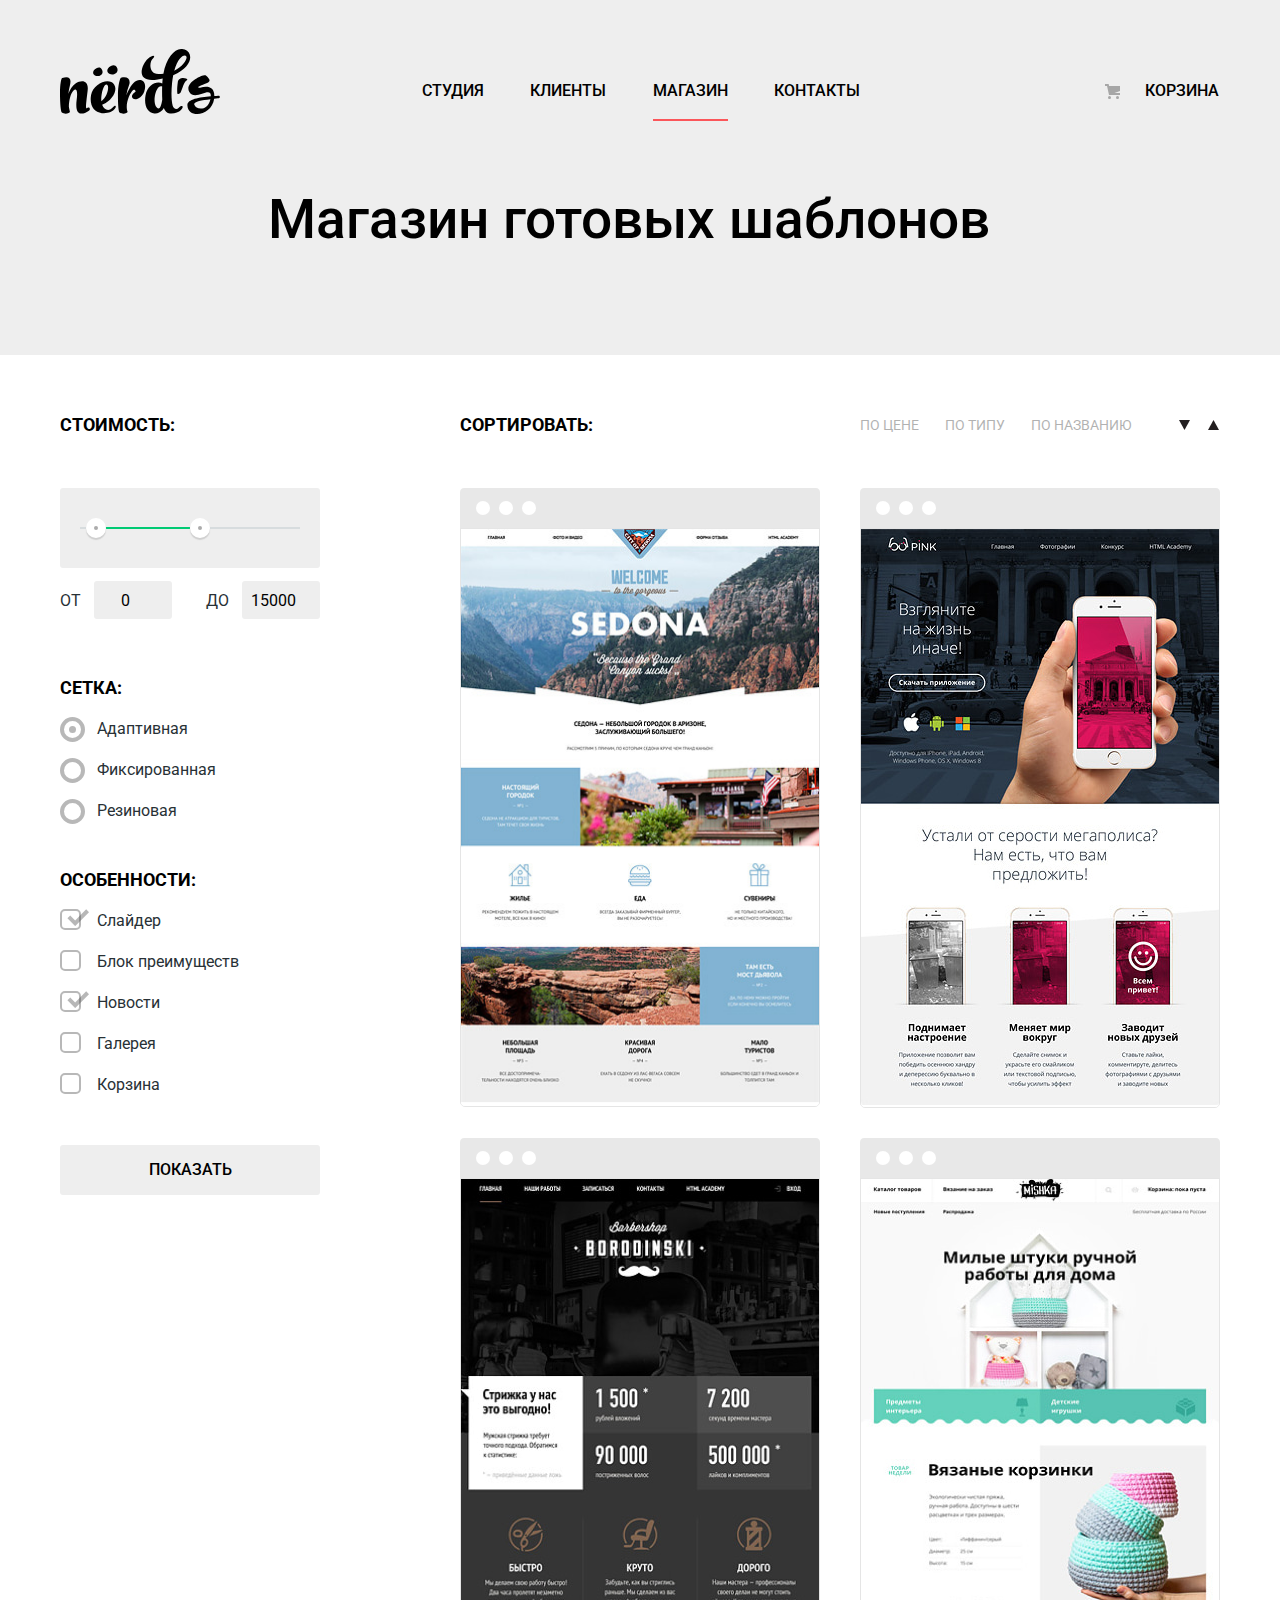
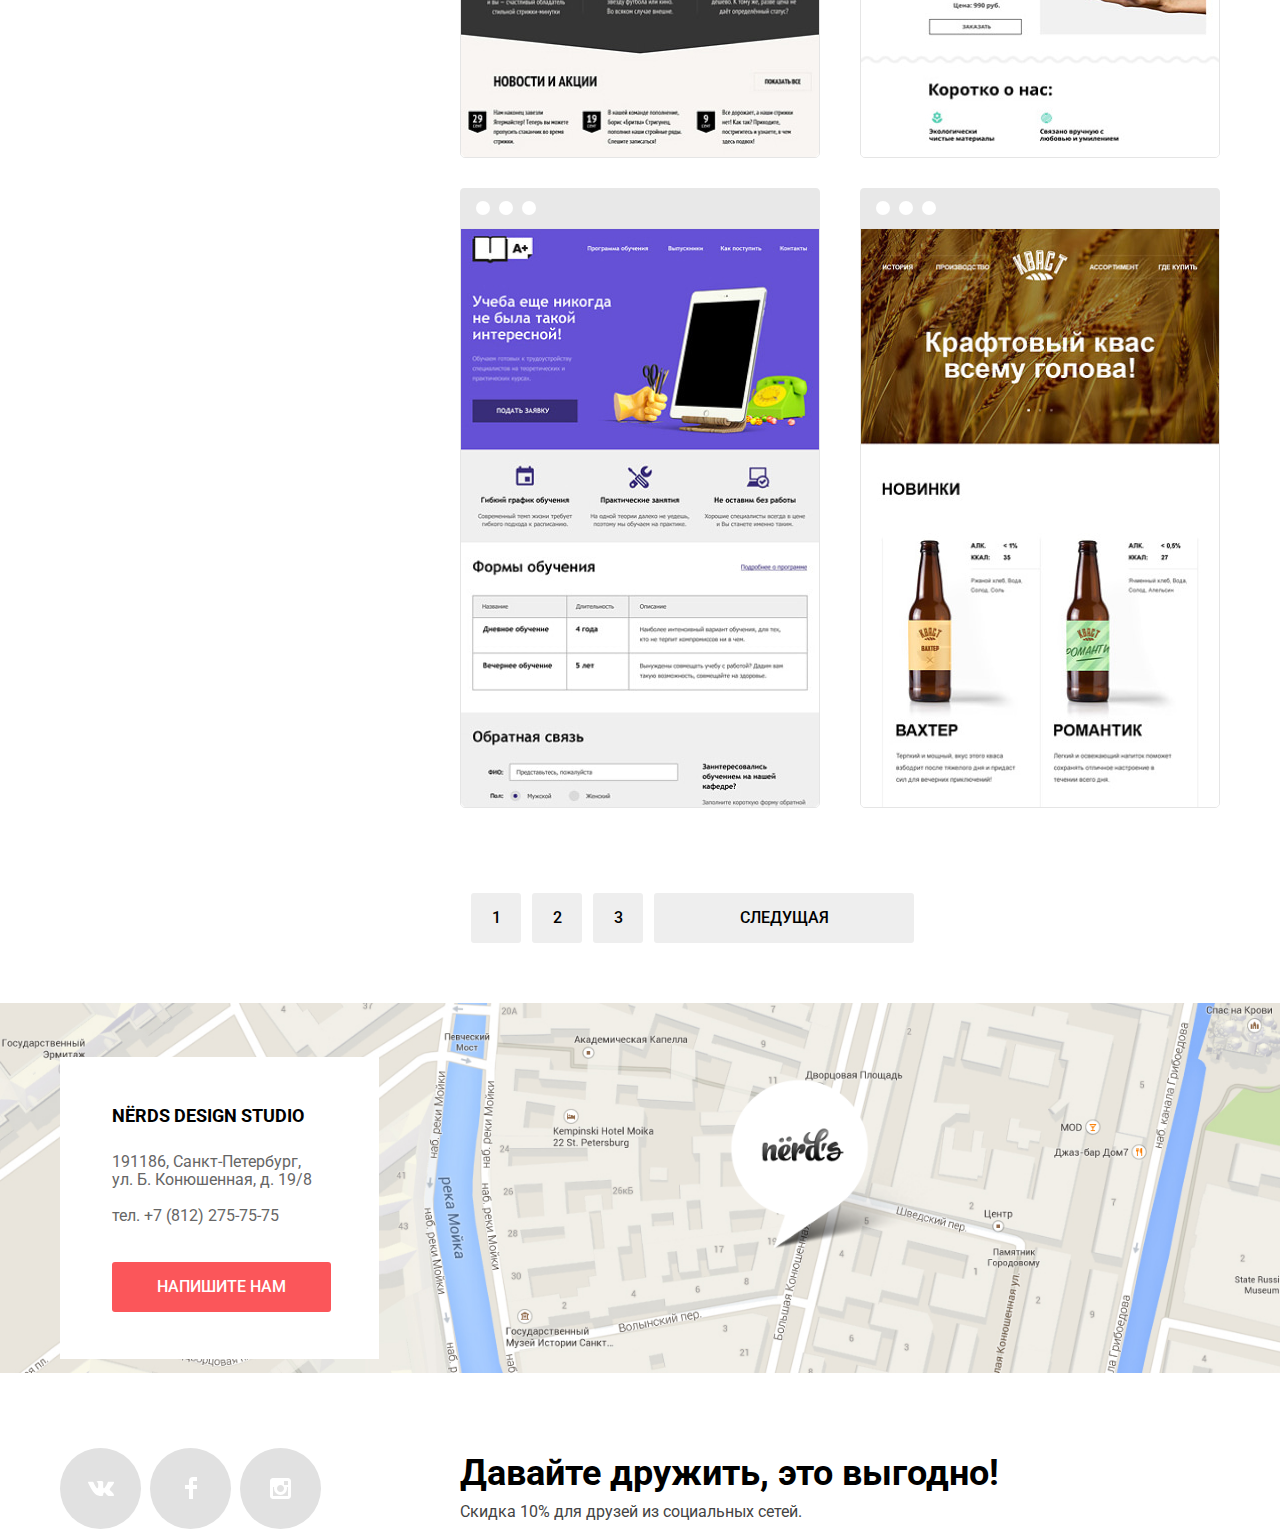
==== commit c094b279: "на проверку" ====
--- a/catalog.html
+++ b/catalog.html
@@ -53,49 +53,66 @@
             <div class="filter-wrapper">
                 <section class="filter">
                     <form action="https://echo.htmlacademy.ru" method="get">
-                        <h3 class="visually-hidden">выбор ценового диапазона</h3>
-                        <div class="price-bar">
-                        
-                        </div>
-                        <div class="price-diapason">
-                            <label class="price-diapason-start">
-                                От <input type="text" name="price1" value="0">
-                            </label>
-                            <label>
-                                До <input type="text" name="price2" value="15000">
-                            </label>
-                        </div>
+                        <fieldset>
+                            <legend class="visually-hidden">Выбор ценового диапазона</legend>
+                            <div class="range-filter">
+                                <div class="range-controls">
+                                    <div class="scale">
+                                        <div class="bar" style="width: 40%; margin-left: 10%">
+                                        </div>
+                                        <div class="toggle toggle-min" tabindex="0" style="left: 10%;"></div>
+                                        <div class="toggle toggle-max" tabindex="0" style="left: 50%;"></div>
+                                    </div>   
+                                </div>
+                            </div>
+                            <div class="price-controls">
+                                <label class="min-price">
+                                    От <input type="number" name="price1" value="0">
+                                </label>
+                                <label class="max-price">
+                                    До <input type="number" name="price2" value="15000">
+                                </label>
+                            </div>
+                        </fieldset>
                         <fieldset>
                             <legend>Сетка:</legend>
                             <ul class="net-choise">
-                                <li>
-                                    <label><input type="radio" name="grid" value="adaptive" checked>Адаптивная</label>
+                                <li class="filter-option filter-radio">
+                                    <input class="visually-hidden filter-input-radio filter-input" type="radio" name="grid" id="adaptive" value="fixed" checked="">
+                                    <label for="adaptive">Адаптивная</label>
                                 </li>
-                                <li>
-                                    <label><input type="radio" name="grid" value="fixed">Фиксированная</label>
+                                <li class="filter-option filter-radio">
+                                    <input class="visually-hidden filter-input-radio filter-input" type="radio" name="grid" id="fixed" value="fixed">
+                                    <label for="fixed">Фиксированная</label>
                                 </li>
-                                <li>
-                                    <label><input type="radio" name="grid" value="rubber">Резиновая</label>
+                                <li class="filter-option filter-radio">
+                                    <input class="visually-hidden filter-input-radio filter-input" type="radio" name="grid" id="rubber" value="rubber">
+                                    <label for="rubber">Резиновая</label>
                                 </li>
                             </ul>
                         </fieldset>
                         <fieldset>
                             <legend>Особенности:</legend>
                                 <ul class="features-choice">
-                                    <li>
-                                        <label><input type="checkbox" name="slider" checked>Слайдер</label>
-                                    </li>
-                                    <li>
-                                        <label><input type="checkbox" name="advantage">Блок преимуществ</label>
-                                    </li>
-                                    <li>
-                                        <label><input type="checkbox" name="news" checked>Новости</label>
-                                    </li>
-                                    <li>
-                                        <label><input type="checkbox" name="galery">Галерея</label>
-                                    </li>
-                                    <li>
-                                        <label><input type="checkbox" name="basket">Корзина</label>
+                                    <li class="filter-option filter-checkbox">
+                                        <input class="visually-hidden filter-input-checkbox filter-input" type="checkbox" id="slider" name="slider" checked>
+                                    <label for="slider">Слайдер</label>
+                                    </li>
+                                    <li class="filter-option filter-checkbox">
+                                        <input class="visually-hidden filter-input-checkbox filter-input" type="checkbox"  id="advantage" name="advantage">
+                                        <label for="advantage">Блок преимуществ</label>
+                                    </li class="filter-option filter-checkbox">
+                                    <li class="filter-option filter-checkbox">
+                                        <input class="visually-hidden filter-input-checkbox filter-input" type="checkbox" id="news" name="news" checked>
+                                        <label for="news">Новости</label>
+                                    </li>
+                                    <li class="filter-option filter-checkbox">
+                                        <input class="visually-hidden filter-input-checkbox filter-input" type="checkbox" id="galery" name="galery">
+                                        <label for="galery">Галерея</label>
+                                    </li>
+                                    <li class="filter-option filter-checkbox">
+                                        <input class="visually-hidden filter-input-checkbox filter-input" type="checkbox" id="basket" name="basket">
+                                        <label for="basket">Корзина</label>
                                     </li>
                                 </ul>           
                         </fieldset>
--- a/css/styles.css
+++ b/css/styles.css
@@ -11,12 +11,17 @@
 	--grey-dark: #DFDFDF;
 	--grey-extra-dark: #D5D5D5;
 	--grey-special: #666666;
+	--grey-page-button: #DBDBDB;
 	--grey-for-social: #E1E1E1;
-	--grey-page-button: #DBDBDB;
+	--grey-for-toggle: #ABABAB;
+	--grey-for-shadow-toggle: #CFCFCF;
+	--grey-for-slider-button: #C1C1C1;
+	
 
 	--black: #000000;
 	--black-light: #283136;
 	--black-extra-light: #444444;
+	--black-for-filter: #4D4d4D;
 	
 	--red: #FB565A;
 	--red-dark: #E74246;
@@ -79,7 +84,7 @@
 
 
 
-/*---------------INDEX.HTML---------------*/
+/*------------------------------INDEX.HTML---------------*/
 .main-header {
 	background-color: var(--grey);	
 }
@@ -153,9 +158,17 @@
 	padding-left: 40px;
 }
 
+.slider {
+	position: relative;
+}
+
 .slide {
-	display: flex;
+	display: none;
 	justify-content: space-between;
+}
+
+.slide-current {
+	display: flex;
 }
 
 .slide-item {
@@ -205,7 +218,7 @@
 .slide1 {
 	background: url('../img/slide1.png') no-repeat;
 	background-position-x: 397px;
-	background-position-y: -7px;
+	background-position-y: -8px;
 }
 
 .slide2 {
@@ -218,19 +231,34 @@
 	background-position: right top;
 }
 
-.slide-hidden {
-	display: none;
-}
-
 .slider-switch {
 	position: absolute;
-	left: 300px;
-	bottom: 300px;
-}
-.slider-switch fieldset {
+	width: 88px;
+	display: flex;
+	justify-content: space-between;
+	left: 536px;
+	bottom: 96px;
+}
+
+.slider-switch button {
+	padding: 0;
+	margin: 0;
+	width: 18px;
+	height: 18px;
+	border-radius: 50%;
 	border: none;
-}
-
+	background-color: var(--white);
+	cursor: pointer;
+}
+.current::after {
+	content: "";
+	position: absolute;
+	bottom: 3px;
+	width: 8px;
+	height: 8px;
+	border-radius: 50%;
+	border: 2px solid var(--black);
+}
 .services {
 	list-style: none;
 	color: var(--black-light);
@@ -601,7 +629,23 @@
 }
 
 
-/*----------------CATALOG.HTML---------------*/
+/*------------------------------CATALOG.HTML---------------*/
+
+.visually-hidden:not(:focus):not(:active),
+input[type="checkbox"].visually-hidden,
+input[type="radio"].visually-hidden {
+  position: absolute;
+  width: 1px;
+  height: 1px;
+  margin: -1px;
+  border: 0;
+  padding: 0;
+  white-space: nowrap;
+  clip-path: inset(100%);
+  clip: rect(0 0 0 0);
+  overflow: hidden;
+}
+
 .catalog-header {
 	padding-top: 55px;
 	padding-bottom: 108px;
@@ -660,7 +704,9 @@
 .parameters-header-sort a:active, .parameters-header-sort a:focus {
 	opacity: 1;
 }
-/*НЕ ПОНЯТНО КАК СДЕЛАТЬ 2 ССЫЛКИ АКТИВНЫМИ*/
+
+/*------------------------------FILTER---------------*/
+
 .filter-wrapper {
 	display: flex;
 	margin-top: 30px;
@@ -671,28 +717,71 @@
 	margin-right: 140px;
 }
 
-.price-bar {
+.filter fieldset {
+	padding: 0;
+	margin: 0;
+	border: none;
+}
+
+.range-filter {
+  width: 260px;
+  /*margin-top: 49px;*/
+}
+.range-controls {
+	position: relative;
 	margin-bottom: 13px;
-	width: 260px;
-	height: 80px;
-	left: 140px;
-	top: 488px;
+	height: 41px;
+	padding-top: 39px;
+  	padding-right: 20px;
+  	padding-left: 20px;
 	background: var(--grey);
 	border-radius: 3px;
 }
 
-
-.price-diapason {
+.range-controls .scale {
+  height: 2px;
+  background: var(--grey-extra-light);
+}
+
+.range-controls .bar {
+  width: 70%;
+  height: 2px;
+  background: var(--green);
+}
+
+.range-controls .toggle {
+  position: absolute;
+  top: 30px;
+  left: 0;
+  width: 4px;
+  height: 4px;
+  padding: 0;
+  border: 8px solid var(--white);
+  background-color: var(--grey-for-toggle);
+  border-radius: 50%;
+  box-shadow: 0 2px 1px 0 var(--grey-for-shadow-toggle);
+  cursor: pointer;
+}
+
+.range-controls .toggle-min {
+  left: 18px;
+}
+
+.range-controls .toggle-max {
+  left: 160px;
+}
+
+.price-controls {
 	line-height: 22px;
 	color: var(--black-light);
 	text-transform: uppercase;
 	margin-bottom: 54px;
 }
 
-.price-diapason-start {
+.min-price {
 	margin-right: 30px;
 }
-.price-diapason input {
+.price-controls input {
 	box-sizing: border-box;
 	margin-left: 9px;
 	font: inherit;
@@ -704,20 +793,14 @@
 	border-radius: 3px;
 }
 
-.filter fieldset {
-	padding: 0;
-	margin: 0;
-	border: none;
-}
-
 .filter ul {
 	padding: 0;
 	list-style: none;
 }
 
 .filter li {
-	padding-left: 15px;
-	padding-bottom: 20px;
+	padding-left: 37px;
+	padding-bottom: 22px;
 	line-height: 19px;
 	color: var(--black-light);
 }
@@ -726,7 +809,68 @@
 	padding-bottom: 0;
 }
 
-/*НЕ СОВСЕМ ПОКА ПОНИМАЮ КАК РАДИО И ЧЕКБОКС СТИЛИЗОВАТЬ КАРТИНКАМИ*/
+.filter-option label {
+  position: relative;
+  display: block;
+  cursor: pointer;
+  user-select: none;
+}
+
+.filter-input-radio + label::before {
+  content: "";
+  position: absolute;
+  left: -37px;
+  top: -2px;
+  width: 17px;
+  height: 17px;
+  border-radius: 50%;
+  border: 4px solid var(--black-for-filter);
+  opacity: 0.4;
+}
+
+.filter-input-radio:checked + label::after {
+  content: "";
+  position: absolute;
+  top: 7px;
+  left: -28px;
+  width: 7px;
+  height: 7px;
+  background-color: var(--black-for-filter);
+  opacity: 0.4;
+  border-radius: 50%;
+}
+
+.filter-input-checkbox + label::before {
+  content: "";
+  position: absolute;
+  left: -37px;
+  top: -2px;
+  width: 17px;
+  height: 17px;
+  border: 2px solid var(--black-for-filter);
+  border-radius: 5px;
+  opacity: 0.4;
+}
+
+.filter-input-checkbox:checked + label::after {
+  content: "";
+  position: absolute;
+  top: -2px;
+  left: -30px;
+  width: 22px;
+  height: 17px;
+  border: none;
+  background-image: url("../img/checkbox-onn.svg");
+  background-repeat: no-repeat;
+  background-position: 0 0;
+  opacity: 0.4;
+}
+
+
+
+
+
+
 
 .net-choise {
 	margin-bottom: 45px;
@@ -762,7 +906,6 @@
 	box-shadow: inset 0px 3px 0px rgba(0, 1, 1, 0.1);
 }
 
-
 .catalog {
 	margin: 0;
 	padding: 0;
@@ -784,7 +927,6 @@
 	box-sizing: border-box;
 	border: 1px solid rgba(0, 0, 0, 0.1);
 	border-radius: 0 0 5px 5px;
-
 }
 
 .catalog-item {
@@ -803,12 +945,24 @@
 	text-align: center;
 	width: 360px;
 	height: 230px;
-	display: flex;
+	display: none;
 	flex-direction: column;
 	align-items: center;
 	border-radius: 0 0 5px 5px;
 }
 
+.catalog-item:hover .catalog-item-caption {
+	display: flex;
+}
+
+.catalog-item:hover .catalog-item-img-header{
+	opacity: 1;
+}
+
+.catalog-item:hover {
+box-shadow: 0px 6px 15px rgba(0, 1, 1, 0.25);
+}
+
 .catalog-item-caption h3 {
 	margin: 0;
 }
@@ -816,6 +970,7 @@
 .catalog-item-caption p {
 	margin-bottom: 32px;
 }
+
 a.caption-header {
 	font-weight: 700;
 	font-size: 18px;
@@ -832,7 +987,6 @@
 	color: var(--black);
 	color: rgba(0, 0, 0, 0.3);
 }
-
 
 a.buy {
 	margin-bottom: 44px;
@@ -900,7 +1054,7 @@
 	box-shadow: inset 0px 3px 0px rgba(0, 1, 1, 0.1);
 }
 
-/*---------------POPUP---------------*/
+/*------------------------------POPUP---------------*/
 
 .popup-feedback {
 	width: 960px;
@@ -989,6 +1143,7 @@
 .popup-textarea {
 	width: 760px;
 	height: 118px;
+	resize: none;
 }
 
 .popup-feedback textarea:hover {
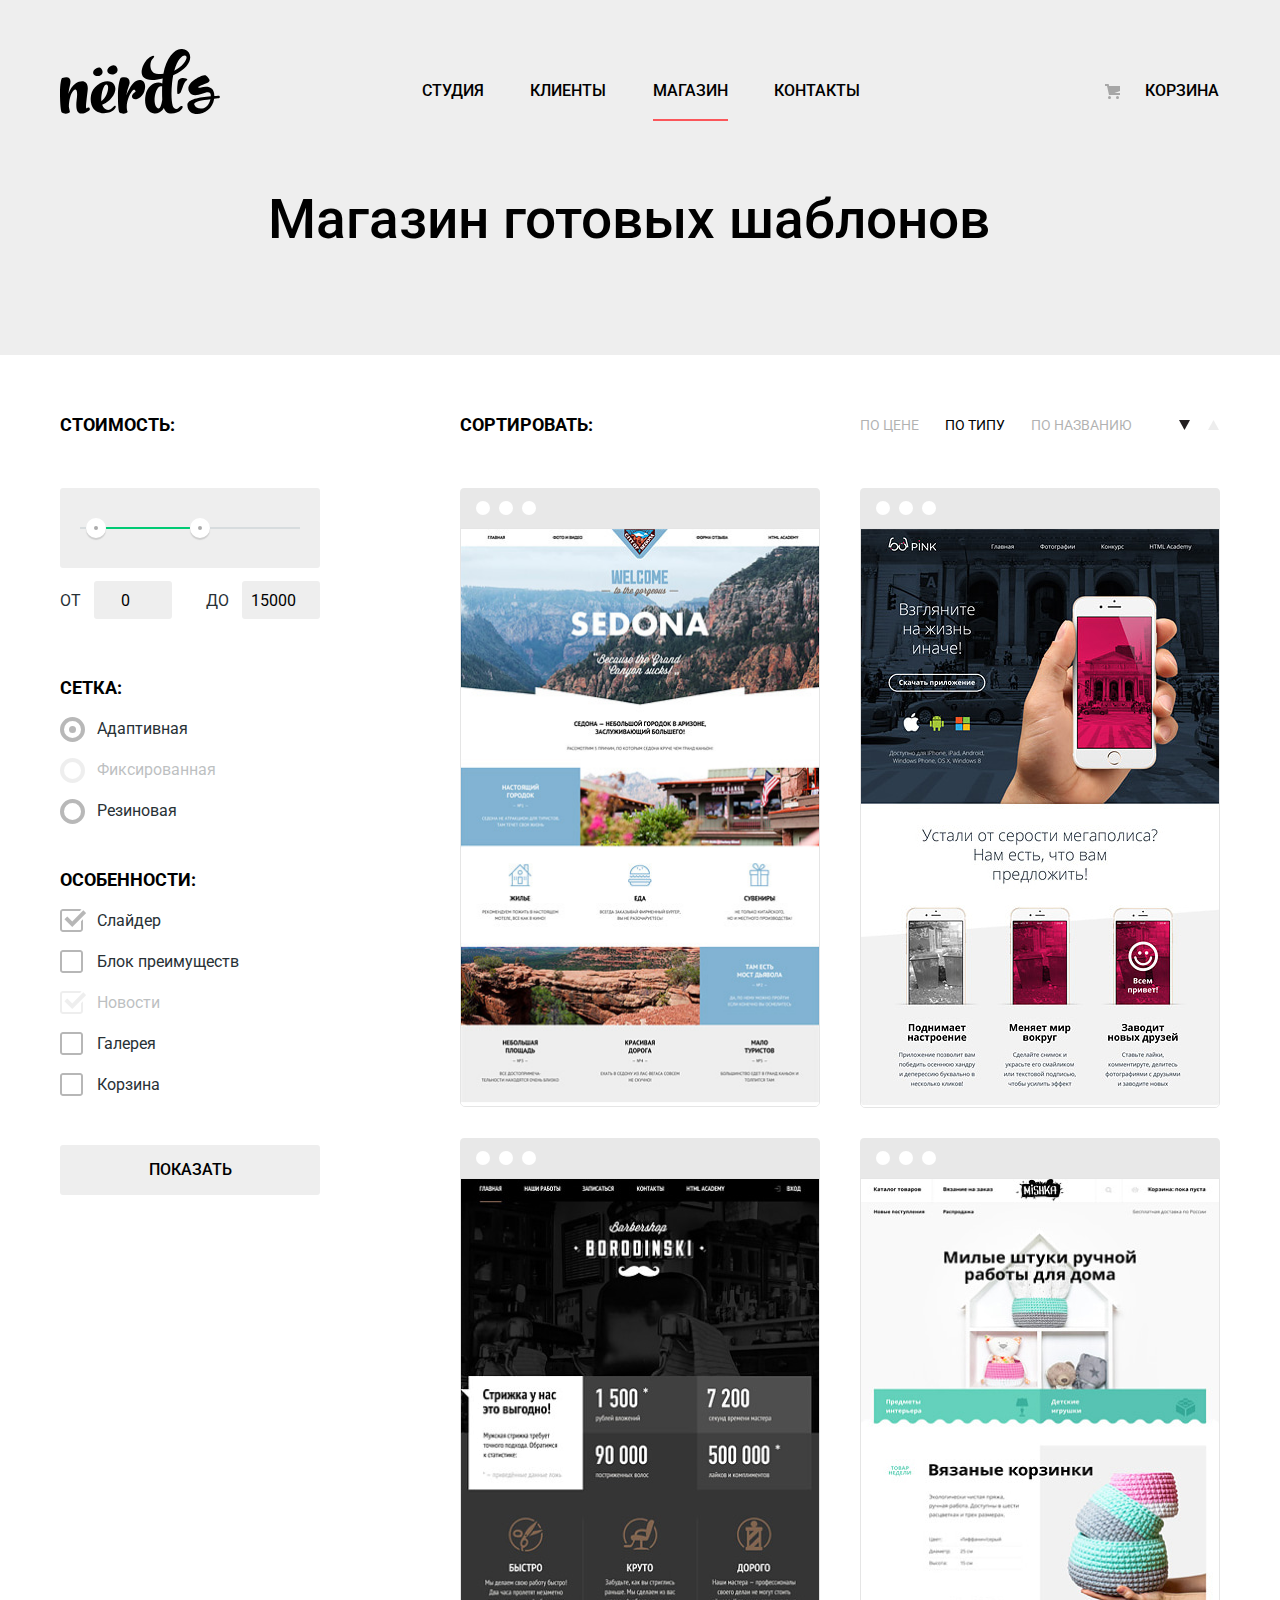
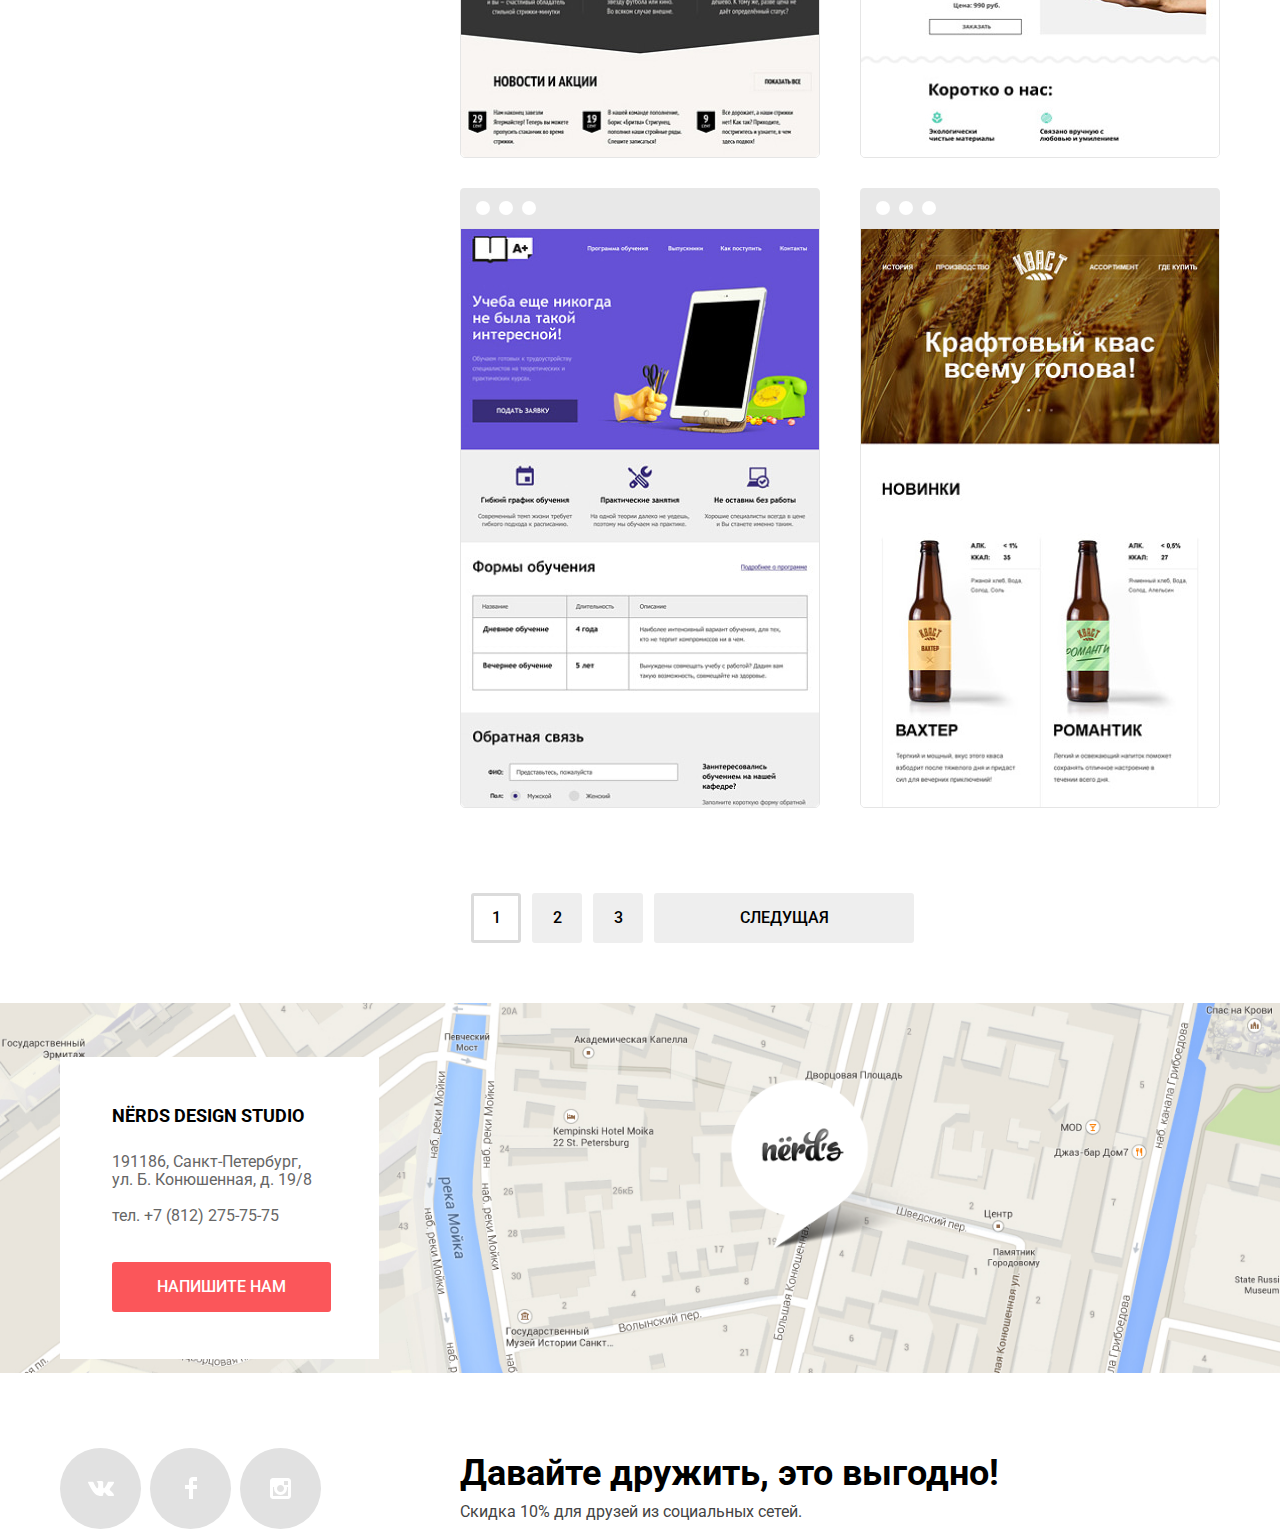
==== commit 73584d20: "закончил декор" ====
--- a/catalog.html
+++ b/catalog.html
@@ -15,7 +15,7 @@
                     <ul class="site-navigation">
                         <li><a href="#">Студия</a></li>
                         <li><a href="#">Клиенты</a></li>
-                        <li class="site-navigation-catalog"><a href="catalog.html">Магазин</a></li>
+                        <li class="site-navigation-current"><a href="catalog.html">Магазин</a></li>
                         <li><a href="#">Контакты</a></li>
                     </ul>
                 </nav>
@@ -39,12 +39,12 @@
                     <h3>Сортировать:</h3>
                     <div class="parameters-header-sort">
                         <a href="#">По цене</a>
-                        <a href="#">По типу</a>
+                        <a class="parameters-sort-active" href="#">По типу</a>
                         <a href="#">По названию</a>
                     </div>
                     <div class="parameters-header-arrows">
-                        <a href="#"><img src="img/icon-down-dir.svg" alt="Стрелка вниз"></a>
-                        <a href="#"><img src="img/icon-up-dir.svg" alt="Стрелка вверх"></a>
+                        <a class="parameters-arrows-active" href="#"><svg xmlns="http://www.w3.org/2000/svg" width="11" height="10" viewBox="0 0 11 10"><path class="arrows-svg" d="M5.5 10L0 0h11"/></svg></a>
+                        <a href="#"><svg xmlns="http://www.w3.org/2000/svg" width="11" height="10" viewBox="0 0 11 10"><path  class="arrows-svg" d="M5.5 0L0 10h11z"/></svg></a>
                     </div>
                 </div>
             </div>
@@ -78,11 +78,11 @@
                             <legend>Сетка:</legend>
                             <ul class="net-choise">
                                 <li class="filter-option filter-radio">
-                                    <input class="visually-hidden filter-input-radio filter-input" type="radio" name="grid" id="adaptive" value="fixed" checked="">
+                                    <input class="visually-hidden filter-input-radio filter-input" type="radio" name="grid" id="adaptive" value="fixed" checked>
                                     <label for="adaptive">Адаптивная</label>
                                 </li>
                                 <li class="filter-option filter-radio">
-                                    <input class="visually-hidden filter-input-radio filter-input" type="radio" name="grid" id="fixed" value="fixed">
+                                    <input class="visually-hidden filter-input-radio filter-input" type="radio" name="grid" id="fixed" value="fixed" disabled>
                                     <label for="fixed">Фиксированная</label>
                                 </li>
                                 <li class="filter-option filter-radio">
@@ -103,7 +103,7 @@
                                         <label for="advantage">Блок преимуществ</label>
                                     </li class="filter-option filter-checkbox">
                                     <li class="filter-option filter-checkbox">
-                                        <input class="visually-hidden filter-input-checkbox filter-input" type="checkbox" id="news" name="news" checked>
+                                        <input class="visually-hidden filter-input-checkbox filter-input" type="checkbox" id="news" name="news" checked disabled>
                                         <label for="news">Новости</label>
                                     </li>
                                     <li class="filter-option filter-checkbox">
@@ -194,7 +194,7 @@
         </div>
         <div class="container">
             <div class="page-button">
-                <a href="#">1</a>
+                <a class="page-button-current">1</a>
                 <a href="#">2</a>
                 <a href="#">3</a>
                 <a class="next-page" href="#">Следущая</a>
@@ -217,11 +217,17 @@
         </section>
         <div class="container">
             <div class="social">
-                <section class="social-button">
+               <section class="social-button">
                     <ul>
-                        <li><a href="#"><span class="visually-hidden">Вконтакте</span><img src="img/vk-icon.svg" width="26" height="15" alt="Вконтакте"></a></li>
-                        <li><a href="#"><span class="visually-hidden">Фейсбук</span><img src="img/fb-icon.svg" width="12" height="22" alt="Фейсбук"></a></li>
-                        <li><a href="#"><span class="visually-hidden">Инстаграм</span><img src="img/insta-icon.svg" width="21" height="21" alt="Инстаграм"></a></li>
+                        <li>
+                            <a href="#"><span class="visually-hidden">Вконтакте</span><svg xmlns="http://www.w3.org/2000/svg" width="26" height="15" viewBox="0 0 26 15"><path class="social-svg" fill="#FFF" d="M16.138 11.51c.956-.309 2.18 2.04 3.483 2.939.978.681 1.727.534 1.727.534l3.473-.05s1.815-.112.957-1.554c-.071-.12-.503-1.069-2.585-3.022-2.177-2.043-1.882-1.712.739-5.244 1.597-2.153 2.236-3.468 2.036-4.028-.192-.539-1.365-.399-1.365-.399L20.69.713c-.381.001-.704.119-.851.515-.003.004-.621 1.666-1.445 3.079-1.741 2.989-2.436 3.148-2.724 2.961-.661-.433-.494-1.737-.494-2.664 0-2.897.432-4.105-.846-4.417-.427-.104-.739-.172-1.828-.182-1.392-.021-2.574 0-3.244.329-.445.223-.786.712-.579.74.26.035.843.16 1.155.586.401.552.389 1.789.389 1.789s.229 3.411-.54 3.834c-.528.29-1.25-.302-2.803-3.016-.793-1.388-1.392-2.922-1.392-2.922s-.116-.285-.326-.441c-.25-.185-.6-.244-.6-.244L.848.684S.29.7.085.946c-.182.218-.015.668-.015.668s2.909 6.881 6.203 10.347c3.02 3.182 6.452 2.971 6.452 2.971h1.555s.469-.054.709-.312c.224-.24.214-.691.214-.691s-.031-2.109.935-2.419z"/></svg></a>
+                        </li>
+                        <li>
+                            <a href="#"><span class="visually-hidden">Фейсбук</span><svg xmlns="http://www.w3.org/2000/svg" width="12" height="22" viewBox="0 0 12 22"><path class="social-svg" fill="#FFF" d="M12 4V0H8a4 4 0 0 0-4 4v4H0v4h4v10h4V12h4V8H8V4h4z"/></svg></a>
+                        </li>
+                        <li>
+                            <a href="#"><span class="visually-hidden">Инстаграм</span><svg xmlns="http://www.w3.org/2000/svg" width="21" height="21" viewBox="0 0 21 21"><path class="social-svg" fill="#FFF" d="M18 0H3C1.35 0 0 1.35 0 3v15c0 1.65 1.35 3 3 3h15c1.65 0 3-1.35 3-3V3c0-1.65-1.35-3-3-3zm-7.5 7c1.93 0 3.5 1.57 3.5 3.5S12.43 14 10.5 14 7 12.43 7 10.5 8.57 7 10.5 7zM18 18H3V9h1.181A6.504 6.504 0 0 0 4 10.5a6.5 6.5 0 1 0 13 0 6.45 6.45 0 0 0-.181-1.5H18v9zm0-11h-4V3h4v4z"/></svg></a>
+                        </li>
                     </ul>
                 </section>
                 <section class="social-text">
--- a/css/styles.css
+++ b/css/styles.css
@@ -16,12 +16,14 @@
 	--grey-for-toggle: #ABABAB;
 	--grey-for-shadow-toggle: #CFCFCF;
 	--grey-for-slider-button: #C1C1C1;
+	--grey-for-sort-arrows: #A6A6A6;
 	
 
 	--black: #000000;
 	--black-light: #283136;
 	--black-extra-light: #444444;
 	--black-for-filter: #4D4d4D;
+	--black-for-sort-arrows: #231F20;
 	
 	--red: #FB565A;
 	--red-dark: #E74246;
@@ -72,14 +74,14 @@
 }
 
 .page {
-  height: 100%;
+  	height: 100%;
 }
 
 .page-body {
-  min-height: 100%;
-  display: grid;
-  grid-template-rows: min-content 1fr min-content;
-  align-content: start;
+  	min-height: 100%;
+  	display: grid;
+  	grid-template-rows: min-content 1fr min-content;
+  	align-content: start;
 }
 
 
@@ -101,9 +103,9 @@
 }
  
  .container {
-  width: 1160px;
-  margin: 0 auto;
-  padding: 0 10px;
+  	width: 1160px;
+  	margin: 0 auto;
+  	padding: 0 10px;
 }
 
 a.logo {
@@ -130,17 +132,22 @@
 	flex-wrap: wrap;
 }
 
+.site-navigation-current {
+	padding-bottom: 13px;
+	border-bottom: 2px solid var(--red);
+}
+
 .site-navigation a, .cart a {
 	color: var(--black);
 }
 
 .site-navigation a:hover, .cart a:hover {
-	color: #FB565A;
+	color: var(--red);
 }
 
 .site-navigation a:focus, .cart a:focus {
 	color: var(--black);
-	/*opacity: 0.3;*/
+	opacity: 0.3;
 }
 
 .cart {
@@ -241,6 +248,7 @@
 }
 
 .slider-switch button {
+	position: relative;
 	padding: 0;
 	margin: 0;
 	width: 18px;
@@ -253,11 +261,12 @@
 .current::after {
 	content: "";
 	position: absolute;
-	bottom: 3px;
-	width: 8px;
-	height: 8px;
+	bottom: 5px;
+	left: 5px;
+	width: 4px;
+	height: 4px;
 	border-radius: 50%;
-	border: 2px solid var(--black);
+	border: 2px solid var(--grey-for-slider-button);
 }
 .services {
 	list-style: none;
@@ -618,6 +627,11 @@
 	box-shadow: inset 0px 3px 0px rgba(0, 1, 1, 0.1);
 }
 
+.social-button a:focus .social-svg {
+	fill: var(--white);
+	opacity: 0.3;
+}
+
 .social-text h2 {
 	font-weight: 700;
 	font-size: 36px;
@@ -634,27 +648,22 @@
 .visually-hidden:not(:focus):not(:active),
 input[type="checkbox"].visually-hidden,
 input[type="radio"].visually-hidden {
-  position: absolute;
-  width: 1px;
-  height: 1px;
-  margin: -1px;
-  border: 0;
-  padding: 0;
-  white-space: nowrap;
-  clip-path: inset(100%);
-  clip: rect(0 0 0 0);
-  overflow: hidden;
+  	position: absolute;
+  	width: 1px;
+  	height: 1px;
+  	margin: -1px;
+  	border: 0;
+  	padding: 0;
+  	white-space: nowrap;
+  	clip-path: inset(100%);
+  	clip: rect(0 0 0 0);
+  	overflow: hidden;
 }
 
 .catalog-header {
 	padding-top: 55px;
 	padding-bottom: 108px;
 	padding-left: 208px;
-}
-
-.site-navigation-catalog {
-	padding-bottom: 13px;
-	border-bottom: 2px solid var(--red);
 }
 
 .parameters-header-wrapper h3, .filter legend {
@@ -689,6 +698,26 @@
 	justify-content: space-between;
 }
 
+.parameters-header-arrows a  .arrows-svg {
+	fill: var(--grey-for-sort-arrows); 
+	opacity: 0.2;
+}
+
+.parameters-header-arrows a:hover .arrows-svg {
+	fill: var(--grey-for-sort-arrows);
+	opacity: 1;
+}
+
+.parameters-header-arrows a:focus .arrows-svg {
+	fill: var(--black-for-sort-arrows);
+	opacity: 1;
+}
+
+a.parameters-arrows-active .arrows-svg {
+	fill: var(--black-for-sort-arrows);
+	opacity: 1;
+}
+
 .parameters-header-sort a {
 	font-size: 14px;
 	line-height: 18px;
@@ -701,10 +730,13 @@
 	opacity: 0.6;
 }
 
-.parameters-header-sort a:active, .parameters-header-sort a:focus {
+.parameters-header-sort a:focus {
 	opacity: 1;
 }
 
+a.parameters-sort-active {
+	opacity: 1;
+}
 /*------------------------------FILTER---------------*/
 
 .filter-wrapper {
@@ -739,36 +771,36 @@
 }
 
 .range-controls .scale {
-  height: 2px;
-  background: var(--grey-extra-light);
+  	height: 2px;
+  	background: var(--grey-extra-light);
 }
 
 .range-controls .bar {
-  width: 70%;
-  height: 2px;
-  background: var(--green);
+ 	width: 70%;
+ 	height: 2px;
+  	background: var(--green);
 }
 
 .range-controls .toggle {
-  position: absolute;
-  top: 30px;
-  left: 0;
-  width: 4px;
-  height: 4px;
-  padding: 0;
-  border: 8px solid var(--white);
-  background-color: var(--grey-for-toggle);
-  border-radius: 50%;
-  box-shadow: 0 2px 1px 0 var(--grey-for-shadow-toggle);
-  cursor: pointer;
+  	position: absolute;
+  	top: 30px;
+  	left: 0;
+  	width: 4px;
+  	height: 4px;
+  	padding: 0;
+  	border: 8px solid var(--white);
+  	background-color: var(--grey-for-toggle);
+  	border-radius: 50%;
+  	box-shadow: 0 2px 1px 0 var(--grey-for-shadow-toggle);
+  	cursor: pointer;
 }
 
 .range-controls .toggle-min {
-  left: 18px;
+  	left: 18px;
 }
 
 .range-controls .toggle-max {
-  left: 160px;
+  	left: 160px;
 }
 
 .price-controls {
@@ -781,6 +813,7 @@
 .min-price {
 	margin-right: 30px;
 }
+
 .price-controls input {
 	box-sizing: border-box;
 	margin-left: 9px;
@@ -810,67 +843,83 @@
 }
 
 .filter-option label {
-  position: relative;
-  display: block;
-  cursor: pointer;
-  user-select: none;
+  	position: relative;
+  	display: block;
+  	cursor: pointer;
+  	user-select: none;
 }
 
 .filter-input-radio + label::before {
-  content: "";
-  position: absolute;
-  left: -37px;
-  top: -2px;
-  width: 17px;
-  height: 17px;
-  border-radius: 50%;
-  border: 4px solid var(--black-for-filter);
-  opacity: 0.4;
+	content: "";
+	position: absolute;
+	left: -37px;
+	top: -2px;
+	width: 17px;
+	height: 17px;
+	border-radius: 50%;
+	border: 4px solid var(--black-for-filter);
+	opacity: 0.4;
 }
 
 .filter-input-radio:checked + label::after {
-  content: "";
-  position: absolute;
-  top: 7px;
-  left: -28px;
-  width: 7px;
-  height: 7px;
-  background-color: var(--black-for-filter);
-  opacity: 0.4;
-  border-radius: 50%;
+  	content: "";
+  	position: absolute;
+  	top: 7px;
+  	left: -28px;
+  	width: 7px;
+  	height: 7px;
+  	background-color: var(--black-for-filter);
+  	opacity: 0.4;
+  	border-radius: 50%;
+}
+
+.filter-input-radio:disabled + label::before {
+  	opacity: 0.3;
+}
+
+.filter-input-radio:disabled + label::after {
+ 	opacity: 0.3;
+}
+
+.filter-input-radio:disabled  + label {
+  	opacity: 0.3;
 }
 
 .filter-input-checkbox + label::before {
-  content: "";
-  position: absolute;
-  left: -37px;
-  top: -2px;
-  width: 17px;
-  height: 17px;
-  border: 2px solid var(--black-for-filter);
-  border-radius: 5px;
-  opacity: 0.4;
-}
-
-.filter-input-checkbox:checked + label::after {
-  content: "";
-  position: absolute;
-  top: -2px;
-  left: -30px;
-  width: 22px;
-  height: 17px;
-  border: none;
-  background-image: url("../img/checkbox-onn.svg");
-  background-repeat: no-repeat;
-  background-position: 0 0;
-  opacity: 0.4;
-}
-
-
-
-
-
-
+  	content: "";
+  	position: absolute;
+  	left: -37px;
+ 	 top: -2px;
+  	width: 26px;
+  	height: 23px;
+  	background-image: url('../img/checkbox-off.svg');
+  	background-repeat: no-repeat;
+  	opacity: 0.4;
+}
+
+.filter-input-checkbox:checked + label::before {
+  	content: "";
+  	position: absolute;
+ 	top: -2px;
+  	left: -37px;
+  	width: 26px;
+  	height: 23px;
+  	background-image: url("../img/checkbox-on.svg");
+  	background-repeat: no-repeat;
+  	opacity: 0.4;
+}
+
+.filter-input-checkbox:disabled + label::before {
+  	opacity: 0.3;
+}
+
+.filter-input-checkbox:disabled + label::after {
+  	opacity: 0.3;
+}
+
+.filter-input-checkbox:disabled  + label {
+  	opacity: 0.3;
+}
 
 .net-choise {
 	margin-bottom: 45px;
@@ -1038,12 +1087,6 @@
 	flex-basis: 260px;
 }
 
-.page-button a:active { /*НЕ ПОНЯТНО КК СДЕЛАТЬ ЧТОБЫ РАБОТАЛО*/
-	box-shadow: none;
-	background-color: rgba(0, 0, 0, 0.0001);
-	border-color: var(--grey-page-button);
-	box-sizing: border-box;
-}
 
 .page-button a:hover {
 	background-color: var(--grey-dark);
@@ -1052,6 +1095,13 @@
 	color: rgba(0, 0, 0, 0.3);
 	background-color: var(--grey-extra-dark);
 	box-shadow: inset 0px 3px 0px rgba(0, 1, 1, 0.1);
+}
+
+a.page-button-current, a.page-button-current:hover { 
+	box-shadow: none;
+	background-color: var(--white);
+	border:3px solid var(--grey-page-button);
+	box-sizing: border-box;
 }
 
 /*------------------------------POPUP---------------*/
@@ -1186,11 +1236,3 @@
 	display: none;
 }
 
-
-
-
-
-
-
-
-
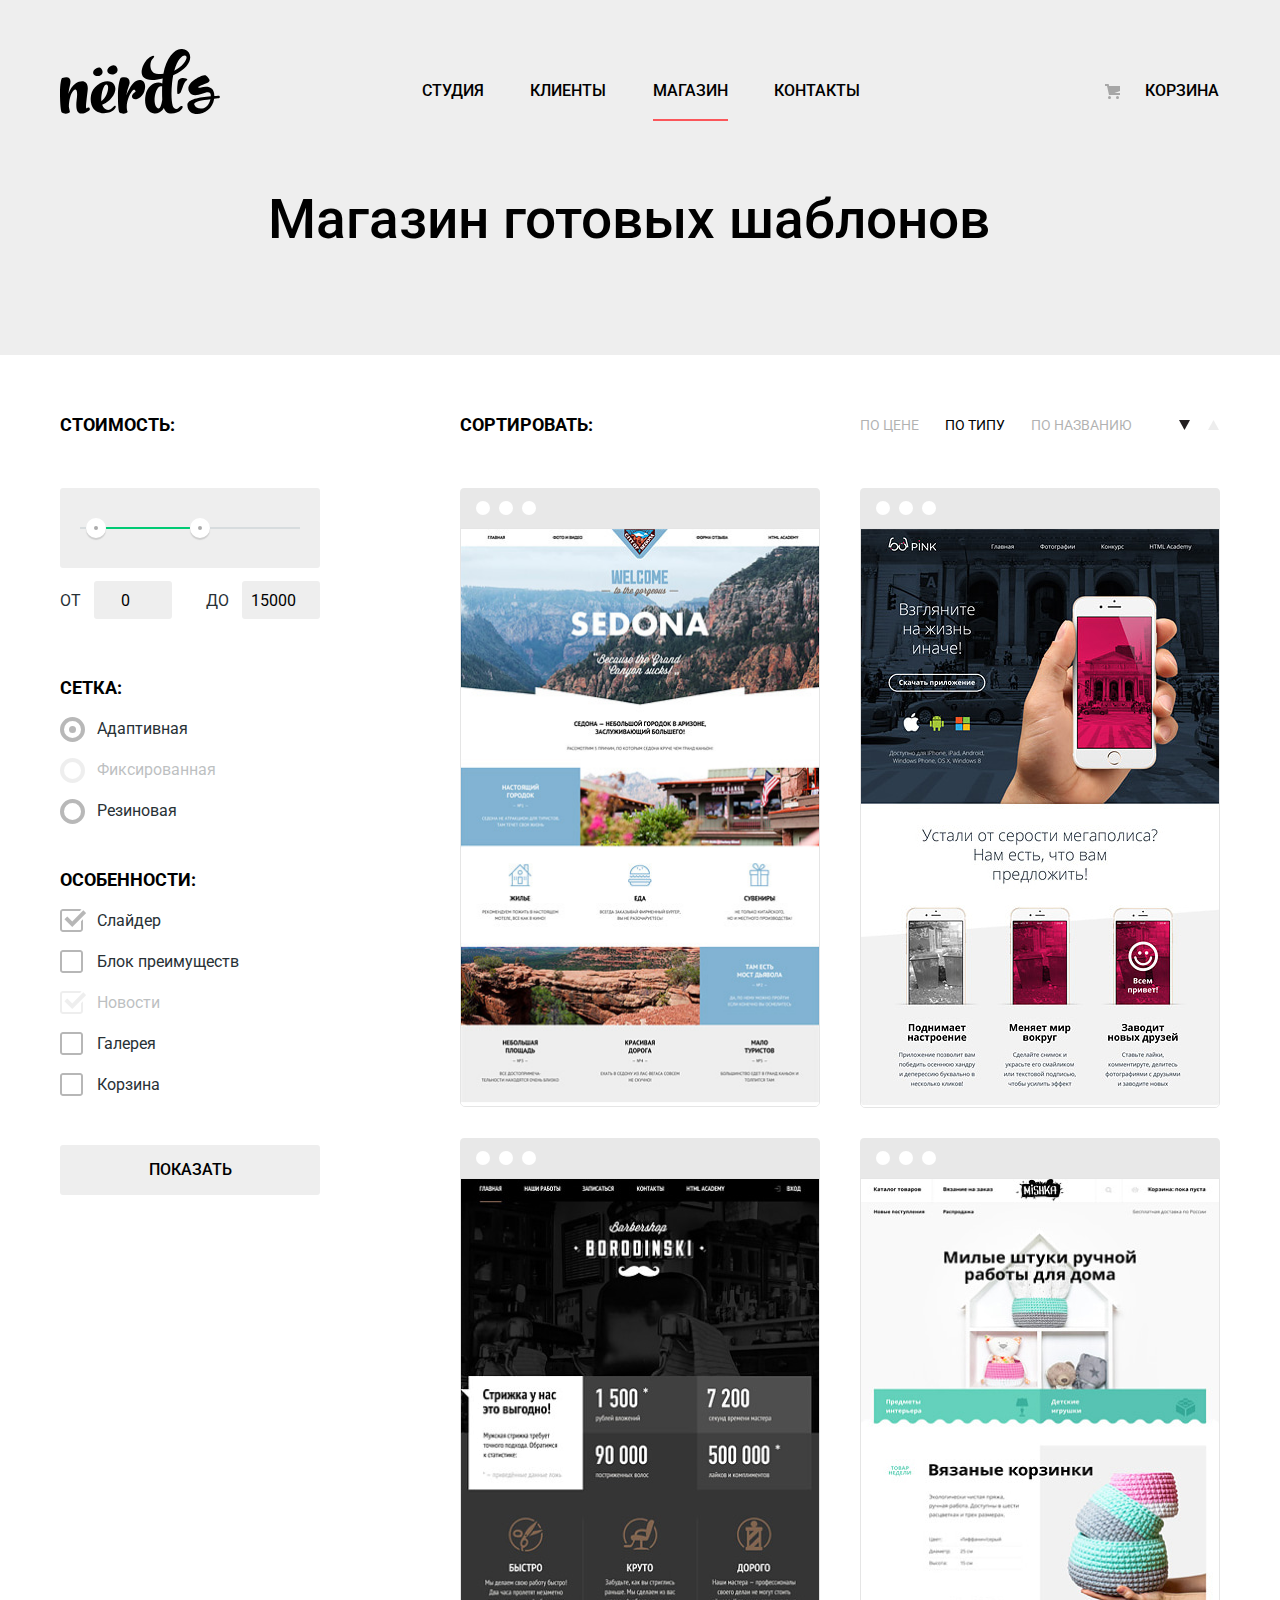
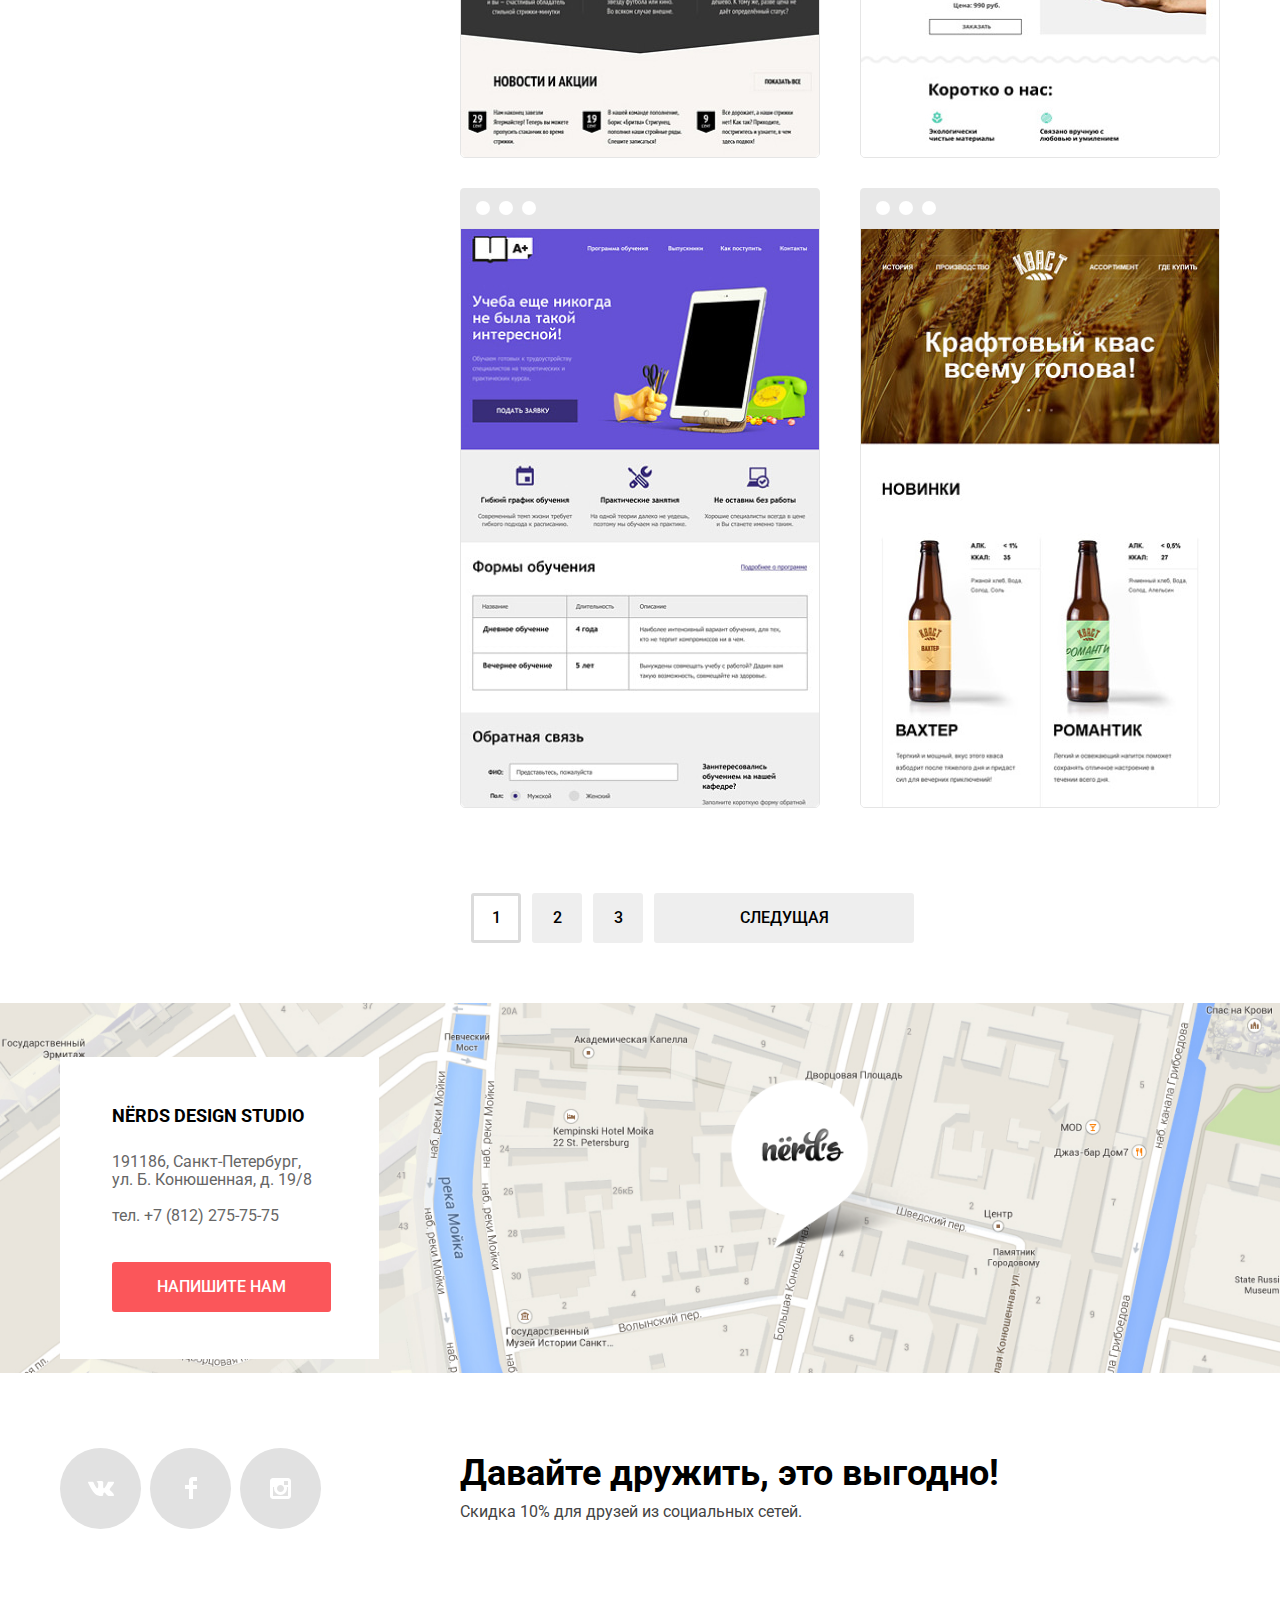
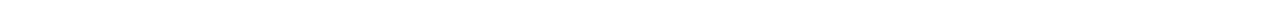
==== commit 18bc1c2e: "сосвсем совсем закончил" ====
--- a/catalog.html
+++ b/catalog.html
@@ -60,8 +60,8 @@
                                     <div class="scale">
                                         <div class="bar" style="width: 40%; margin-left: 10%">
                                         </div>
-                                        <div class="toggle toggle-min" tabindex="0" style="left: 10%;"></div>
-                                        <div class="toggle toggle-max" tabindex="0" style="left: 50%;"></div>
+                                        <div class="toggle toggle-min" aria-label="выбор минимальной цены" tabindex="0" style="left: 10%;"></div>
+                                        <div class="toggle toggle-max" aria-label="выбор максимальной цены" tabindex="0" style="left: 50%;"></div>
                                     </div>   
                                 </div>
                             </div>
@@ -101,7 +101,7 @@
                                     <li class="filter-option filter-checkbox">
                                         <input class="visually-hidden filter-input-checkbox filter-input" type="checkbox"  id="advantage" name="advantage">
                                         <label for="advantage">Блок преимуществ</label>
-                                    </li class="filter-option filter-checkbox">
+                                    </li>
                                     <li class="filter-option filter-checkbox">
                                         <input class="visually-hidden filter-input-checkbox filter-input" type="checkbox" id="news" name="news" checked disabled>
                                         <label for="news">Новости</label>
@@ -129,7 +129,7 @@
                                 <div class="catalog-item-caption">
                                     <h3><a class="caption-header" href="#">Sedona</a></h3>
                                     <p>Информационный сайт <br>для туристов</p>
-                                    <a class="buy" href="#">9 900 &#8381</a>
+                                    <a class="buy" href="#">9 900 &#8381;</a>
                                 </div>
                             </article>
                         </li>
@@ -140,7 +140,7 @@
                                 <div class="catalog-item-caption">
                                     <h3><a class="caption-header" href="#">Pink</a></h3>
                                     <p>Сайт приложения <br>для хорошего настрония</p>
-                                    <a class="buy" href="#">9 900 &#8381</a>
+                                    <a class="buy" href="#">9 900 &#8381;</a>
                                 </div>
                             </article>
                         </li>
@@ -151,7 +151,7 @@
                                 <div class="catalog-item-caption">
                                     <h3><a class="caption-header" href="#">Barbershop Borodinski</a></h3>
                                     <p>Сайт Барбершопа <br>для настоящих мужиков</p>
-                                    <a class="buy" href="#">9 900 &#8381</a>
+                                    <a class="buy" href="#">9 900 &#8381;</a>
                                 </div>
                             </article>
                         </li>
@@ -162,7 +162,7 @@
                                 <div class="catalog-item-caption">
                                     <h3><a class="caption-header" href="#">Mishki</a></h3>
                                     <p>Сайт о милых штуках <br>ручной работы для дома</p>
-                                    <a class="buy" href="#">9 900 &#8381</a>
+                                    <a class="buy" href="#">9 900 &#8381;</a>
                                 </div>
                             </article>
                         </li>
@@ -173,7 +173,7 @@
                                 <div class="catalog-item-caption">
                                     <h3><a class="caption-header" href="#">A+</a></h3>
                                     <p>Сайт образовательного <br>учереждения</p>
-                                    <a class="buy" href="#">9 900 &#8381</a>
+                                    <a class="buy" href="#">9 900 &#8381;</a>
                                 </div>
                             </article>
                         </li>
@@ -184,7 +184,7 @@
                                 <div class="catalog-item-caption">
                                     <h3><a class="caption-header" href="#">Кваст</a></h3>
                                     <p>Сайт крафтового кваса</p>
-                                    <a class="buy" href="#">9 900 &#8381</a>
+                                    <a class="buy" href="#">9 900 &#8381;</a>
                                 </div>
                             </article>
                         </li>
@@ -209,9 +209,9 @@
                     <h2>Nёrds design studio</h2>
                     <p>191186, Санкт-Петербург,<br>
                     ул. Б. Конюшенная, д. 19/8<br><br>
-                    тел. +7 (812) 275-75-75
+                    <a class="tel" href="tel:+78122757575">тел. +7 (812) 275-75-75</a>
                     </p>
-                    <a href="#">Напишите нам</a>
+                    <a class="write-to-us" href="feedback.html">Напишите нам</a>
                 </section>
             </div>
         </section>
@@ -241,7 +241,7 @@
         <div class="popup-feedback-container">
             <div class="popup-feedback-header">
                 <h2>Напишите нам</h2>
-                <button class="button-close"><img src="img/close-cross.svg" alt="Закрыть"></button>
+                <button class="button-close"><img src="img/close-cross.svg" width="21" height="21" alt="Закрыть"></button>
             </div>
             <div class="popup-feedback-personal">
                 <label>
--- a/css/styles.css
+++ b/css/styles.css
@@ -545,7 +545,11 @@
 	padding-top: 22px;
 }
 
-.adress a {
+.tel{
+	color: var(--grey-special);
+}
+
+.write-to-us {
 	width: 219px;
 	height: 50px;
 	display: flex;
@@ -561,11 +565,11 @@
 	margin-bottom: 47px;
 } 
 
-.adress a:hover {
+.write-to-us:hover {
 	background-color: var(--red-dark);
 }	
 
-.adress a:focus {
+.write-to-us:focus {
 	background-color: var(--red-extra-dark);
 	color: rgba(255, 255, 255, 0.3);
 	box-shadow: inset 0px 3px 0px rgba(0, 1, 1, 0.1);
@@ -573,6 +577,7 @@
 
 .social {
 	display: flex;
+	padding-bottom: 68px;
 }
 
 .social-button ul{
@@ -656,7 +661,7 @@
   	padding: 0;
   	white-space: nowrap;
   	clip-path: inset(100%);
-  	clip: rect(0 0 0 0);
+  	clip: rect(0, 0, 0, 0);
   	overflow: hidden;
 }
 
@@ -1107,16 +1112,21 @@
 /*------------------------------POPUP---------------*/
 
 .popup-feedback {
+	position: fixed;
+	right: 0;
+	left: 0;
+	margin: auto;
+	bottom: 180px;
 	width: 960px;
 	height: 590px;
-	border-color: var(--white);
-	border: 3px solid black;
+	background-color: var(--white);
+	box-shadow: 0px 20px 40px rgba(0, 0, 0, 0.4);
 }
 
 .popup-feedback-container {
-  width: 770px;
-  margin: 0 auto;
-  margin-top: 63px;
+	width: 770px;
+  	margin: 0 auto;
+  	margin-top: 63px;
 }
 .popup-feedback-header{
 	display: flex;
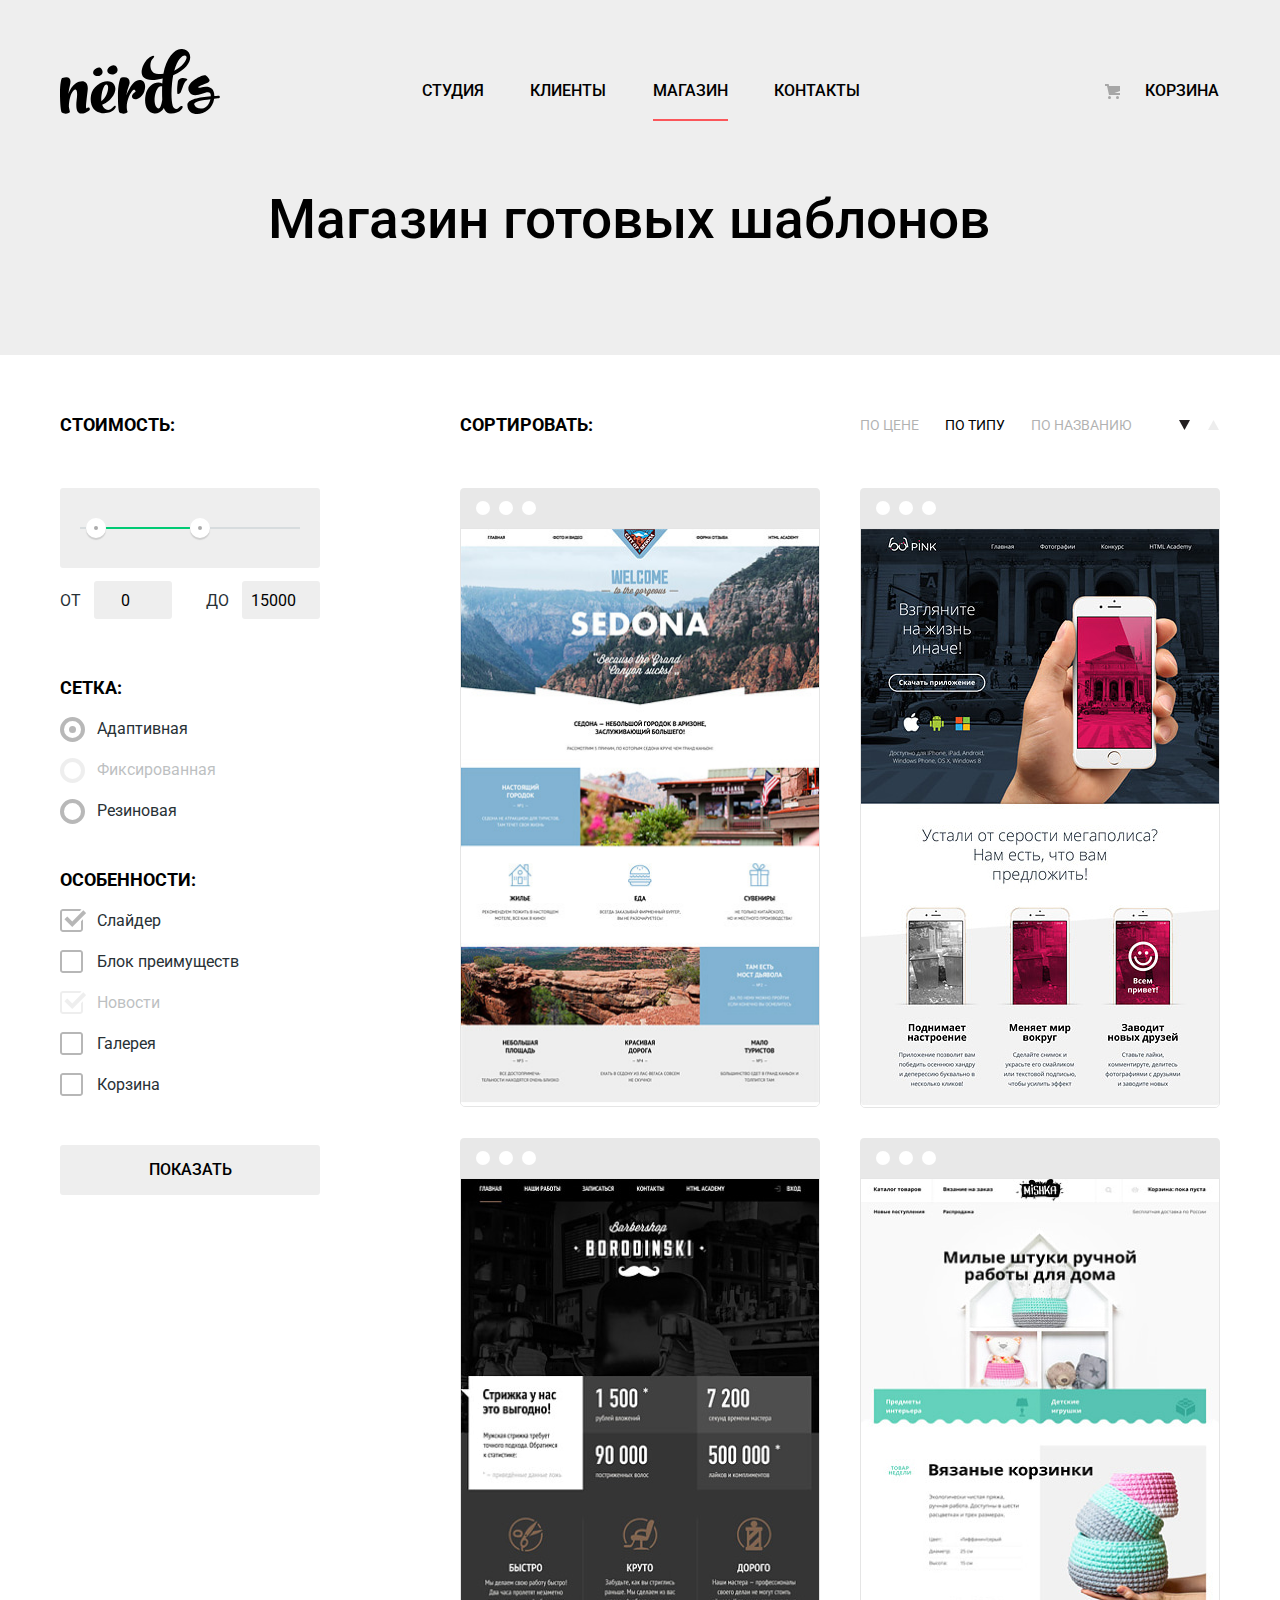
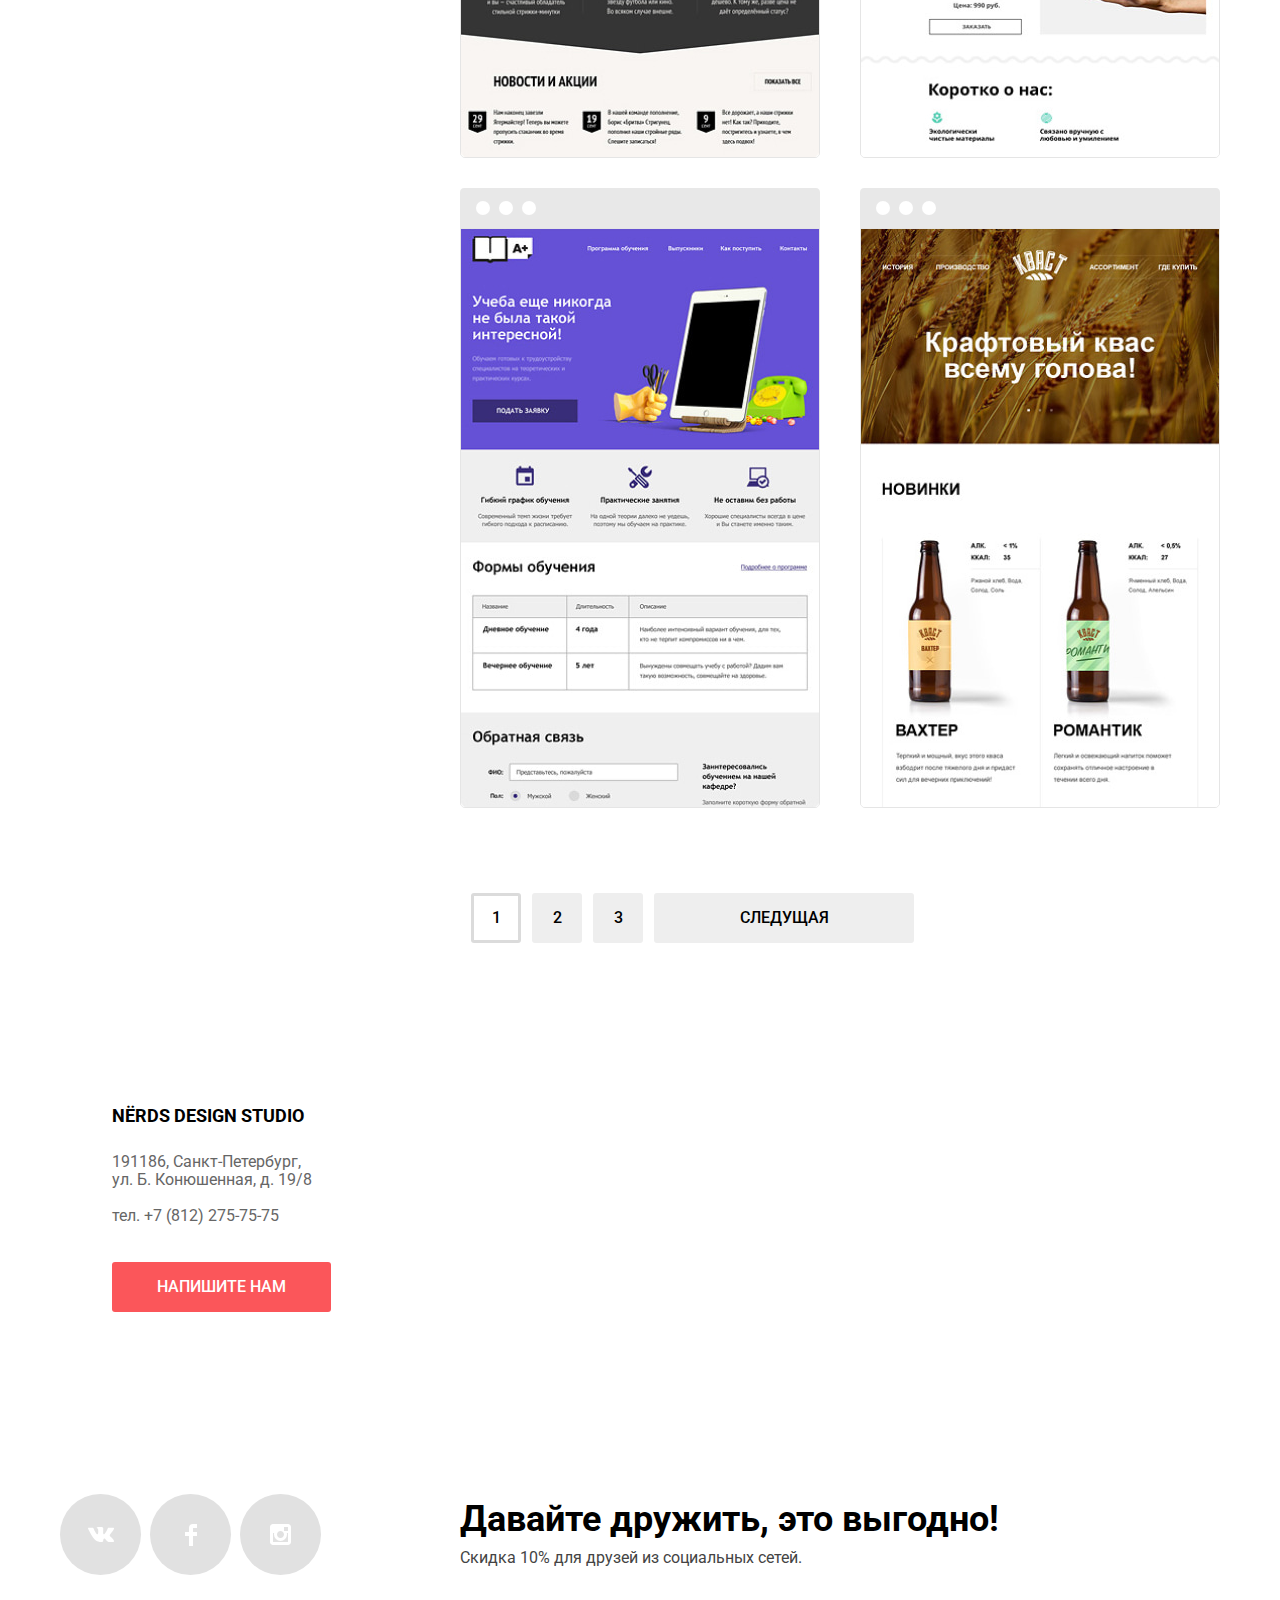
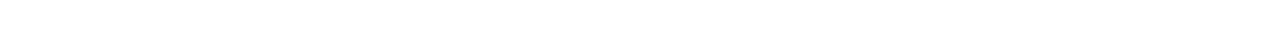
==== commit aeb90b4b: "оживление" ====
--- a/catalog.html
+++ b/catalog.html
@@ -203,9 +203,9 @@
     </main>
     <footer>
         <section class="map">
-            <a href="#"><img class="map-img" src="img/map.png" width="1180" height="416" alt="Map"></a>
+            <iframe src="https://www.google.com/maps/embed?pb=!1m18!1m12!1m3!1d1998.6037872533277!2d30.320858716096975!3d59.93871648187614!2m3!1f0!2f0!3f0!3m2!1i1024!2i768!4f13.1!3m3!1m2!1s0x4696310fca145cc1%3A0x42b32648d8238007!2z0JHQvtC70YzRiNCw0Y8g0JrQvtC90Y7RiNC10L3QvdCw0Y8g0YPQuy4sIDE5LzgsINCh0LDQvdC60YIt0J_QtdGC0LXRgNCx0YPRgNCzLCAxOTExODY!5e0!3m2!1sru!2sru!4v1594479751576!5m2!1sru!2sru" width="100%" height="416" frameborder="0" style="border:0;" allowfullscreen="" aria-hidden="false" tabindex="0"></iframe>
             <div class="container">
-                <section class="adress">
+                <section class="address">
                     <h2>Nёrds design studio</h2>
                     <p>191186, Санкт-Петербург,<br>
                     ул. Б. Конюшенная, д. 19/8<br><br>
@@ -217,7 +217,7 @@
         </section>
         <div class="container">
             <div class="social">
-               <section class="social-button">
+                <section class="social-button">
                     <ul>
                         <li>
                             <a href="#"><span class="visually-hidden">Вконтакте</span><svg xmlns="http://www.w3.org/2000/svg" width="26" height="15" viewBox="0 0 26 15"><path class="social-svg" fill="#FFF" d="M16.138 11.51c.956-.309 2.18 2.04 3.483 2.939.978.681 1.727.534 1.727.534l3.473-.05s1.815-.112.957-1.554c-.071-.12-.503-1.069-2.585-3.022-2.177-2.043-1.882-1.712.739-5.244 1.597-2.153 2.236-3.468 2.036-4.028-.192-.539-1.365-.399-1.365-.399L20.69.713c-.381.001-.704.119-.851.515-.003.004-.621 1.666-1.445 3.079-1.741 2.989-2.436 3.148-2.724 2.961-.661-.433-.494-1.737-.494-2.664 0-2.897.432-4.105-.846-4.417-.427-.104-.739-.172-1.828-.182-1.392-.021-2.574 0-3.244.329-.445.223-.786.712-.579.74.26.035.843.16 1.155.586.401.552.389 1.789.389 1.789s.229 3.411-.54 3.834c-.528.29-1.25-.302-2.803-3.016-.793-1.388-1.392-2.922-1.392-2.922s-.116-.285-.326-.441c-.25-.185-.6-.244-.6-.244L.848.684S.29.7.085.946c-.182.218-.015.668-.015.668s2.909 6.881 6.203 10.347c3.02 3.182 6.452 2.971 6.452 2.971h1.555s.469-.054.709-.312c.224-.24.214-.691.214-.691s-.031-2.109.935-2.419z"/></svg></a>
@@ -237,28 +237,31 @@
             </div>
         </div>
     </footer>
-    <form class="popup-feedback popup-feedback-hidden" action="https://echo.htmlacademy.ru" method="post">
-        <div class="popup-feedback-container">
-            <div class="popup-feedback-header">
-                <h2>Напишите нам</h2>
-                <button class="button-close"><img src="img/close-cross.svg" width="21" height="21" alt="Закрыть"></button>
-            </div>
-            <div class="popup-feedback-personal">
-                <label>
-                    <span>Ваше имя:</span>
-                    <input type="text" name="name" placeholder="Имя Фамилия" required>
-                </label>
-                <label>
-                    <span>Ваш email:</span>
-                    <input type="email" name="email" placeholder="email@example.com" required>
-                </label>
-            </div>
-                <label>
-                    <span>Текст письма:</span>
-                    <textarea class="popup-textarea" name="textarea" placeholder="В свободной форме" required></textarea>
-                </label>
-            <button class="button-submit" type="submit">Отправить</button>
-        </div>
-    </form>
+    <section class="popup">
+        <form class="popup-feedback" action="https://echo.htmlacademy.ru" method="post">
+            <div class="popup-feedback-container">
+                <div class="popup-feedback-header">
+                    <h2>Напишите нам</h2>
+                    <button class="button-close"><img src="img/close-cross.svg" width="21" height="21" alt="Закрыть"></button>
+                </div>
+                <div class="popup-feedback-personal">
+                    <label>
+                        <span>Ваше имя:</span>
+                        <input class="popup-name" type="text" name="name" placeholder="Имя Фамилия" required>
+                    </label>
+                    <label>
+                        <span>Ваш email:</span>
+                        <input class="popup-email" type="email" name="email" placeholder="email@example.com" required>
+                    </label>
+                </div>
+                    <label>
+                        <span>Текст письма:</span>
+                        <textarea class="popup-textarea" name="textarea" placeholder="В свободной форме" required></textarea>
+                    </label>
+                <button class="button-submit" type="submit">Отправить</button>
+            </div>
+        </form>
+    </section>
+    <script src="js/feedback.js"></script>
 </body>
 </html>
--- a/css/styles.css
+++ b/css/styles.css
@@ -1,7 +1,4 @@
 /*---------------GLOBAL---------------*/
-
-/*outline: 5px solid rgba(0, 255, 255, 0.3);
-  	outline-offset: -5px;*/
 
 :root {
 	--white: #FFFFFF;
@@ -17,7 +14,12 @@
 	--grey-for-shadow-toggle: #CFCFCF;
 	--grey-for-slider-button: #C1C1C1;
 	--grey-for-sort-arrows: #A6A6A6;
-	
+	--grey-for-focus: rgba(255, 255, 255, 0.3);
+	--grey-for-focus-shadow: rgba(0, 1, 1, 0.1);
+	--grey-for-focus-color: rgba(0, 0, 0, 0.3);
+	--grey-for-shadow-popup: rgba(0, 0, 0, 0.4);
+	--grey-for-catalog-item-hover: rgba(0, 1, 1, 0.25);
+	--grey-for-catalog-img: rgba(0, 0, 0, 0.1);
 
 	--black: #000000;
 	--black-light: #283136;
@@ -65,9 +67,6 @@
 	font-size: 55px;
 	line-height: 55px;
 }
-figure {
-	margin: 0;
-}
 
 .visually-hidden {
 	display: none;
@@ -170,6 +169,7 @@
 }
 
 .slide {
+	margin: 0;
 	display: none;
 	justify-content: space-between;
 }
@@ -218,8 +218,8 @@
 
 .slide-item a:focus {
 	background-color: var(--red-extra-dark);
-	color: rgba(255, 255, 255, 0.3);
-	box-shadow: inset 0px 3px 0px rgba(0, 1, 1, 0.1);
+	color: var(--grey-for-focus);
+	box-shadow: inset 0px 3px 0px var(--grey-for-focus-shadow);
 }
 
 .slide1 {
@@ -324,8 +324,8 @@
 
 .services-website a:focus {
 	background-color: var(--red-extra-dark);
-	color: rgba(255, 255, 255, 0.3);
-	box-shadow: inset 0px 3px 0px rgba(0, 1, 1, 0.1);
+	color: var(--grey-for-focus);
+	box-shadow: inset 0px 3px 0px var(--grey-for-focus-shadow);
 }
 
 .services-apps a {
@@ -338,8 +338,8 @@
 
 .services-apps a:focus {
 	background-color: var(--green-extra-dark);
-	color: rgba(255, 255, 255, 0.3);
-	box-shadow: inset 0px 3px 0px rgba(0, 1, 1, 0.1);
+	color: var(--grey-for-focus);
+	box-shadow: inset 0px 3px 0px var(--grey-for-focus-shadow);
 }
 
 .services-presentation a {
@@ -352,8 +352,8 @@
 
 .services-presentation a:focus {
 	background-color: var(--yellow-extra-dark);
-	color: rgba(255, 255, 255, 0.3);
-	box-shadow: inset 0px 3px 0px rgba(0, 1, 1, 0.1);
+	color: var(--grey-for-focus);
+	box-shadow: inset 0px 3px 0px var(--grey-for-focus-shadow);
 }
 
 .main-article p, .list-jobs {
@@ -518,7 +518,7 @@
 	width: 100%;
 }
 
-.adress {
+.address {
 	box-sizing: border-box;
 	position: absolute;
 	top: 54px;
@@ -530,7 +530,7 @@
 	margin-bottom: 117px;
 }
 
-.adress h2 {
+.address h2 {
 	margin: 0;
 	padding-top: 44px;
 	font-weight: 700;
@@ -540,7 +540,7 @@
 	color: var(--black);
 }
 
-.adress p {
+.address p {
 	margin: 0;
 	padding-top: 22px;
 }
@@ -571,8 +571,8 @@
 
 .write-to-us:focus {
 	background-color: var(--red-extra-dark);
-	color: rgba(255, 255, 255, 0.3);
-	box-shadow: inset 0px 3px 0px rgba(0, 1, 1, 0.1);
+	color: var(--grey-for-focus);
+	box-shadow: inset 0px 3px 0px var(--grey-for-focus-shadow);
 }
 
 .social {
@@ -629,7 +629,7 @@
 
 .social-button a:focus {
 	background-color: var(--red-extra-dark);
-	box-shadow: inset 0px 3px 0px rgba(0, 1, 1, 0.1);
+	box-shadow: inset 0px 3px 0px var(--grey-for-focus-shadow);
 }
 
 .social-button a:focus .social-svg {
@@ -956,8 +956,8 @@
 
 .button-submit-form:focus {
 	background-color: var(--grey-extra-dark);
-	color: rgba(0, 0, 0, 0.3);
-	box-shadow: inset 0px 3px 0px rgba(0, 1, 1, 0.1);
+	color: var(--grey-for-focus-color)
+	box-shadow: inset 0px 3px 0px var(--grey-for-focus-shadow);
 }
 
 .catalog {
@@ -979,7 +979,7 @@
 
 .catalog-item-img {
 	box-sizing: border-box;
-	border: 1px solid rgba(0, 0, 0, 0.1);
+	border: 1px solid var(--grey-for-catalog-img);
 	border-radius: 0 0 5px 5px;
 }
 
@@ -1014,7 +1014,7 @@
 }
 
 .catalog-item:hover {
-box-shadow: 0px 6px 15px rgba(0, 1, 1, 0.25);
+	box-shadow: 0px 6px 15px var(--grey-for-catalog-item-hover);
 }
 
 .catalog-item-caption h3 {
@@ -1039,7 +1039,7 @@
 
 a.caption-header:focus {
 	color: var(--black);
-	color: rgba(0, 0, 0, 0.3);
+	color: var(--grey-for-focus-color)
 }
 
 a.buy {
@@ -1062,8 +1062,8 @@
 
 a.buy:focus {
 	background-color: var(--red-extra-dark);
-	color: rgba(255, 255, 255, 0.3); 
-	box-shadow: inset 0px 3px 0px rgba(0, 1, 1, 0.1);
+	color: var(--grey-for-focus); 
+	box-shadow: inset 0px 3px 0px var(--grey-for-focus-shadow);
 }
 
 .page-button {
@@ -1096,10 +1096,11 @@
 .page-button a:hover {
 	background-color: var(--grey-dark);
 }
+
 .page-button a:focus {
-	color: rgba(0, 0, 0, 0.3);
+	color: var(--grey-for-focus-color)
 	background-color: var(--grey-extra-dark);
-	box-shadow: inset 0px 3px 0px rgba(0, 1, 1, 0.1);
+	box-shadow: inset 0px 3px 0px var(--grey-for-focus-shadow);
 }
 
 a.page-button-current, a.page-button-current:hover { 
@@ -1111,7 +1112,12 @@
 
 /*------------------------------POPUP---------------*/
 
+.popup {
+	display: none;
+}
+
 .popup-feedback {
+	animation: bounce 0.6s;
 	position: fixed;
 	right: 0;
 	left: 0;
@@ -1120,7 +1126,7 @@
 	width: 960px;
 	height: 590px;
 	background-color: var(--white);
-	box-shadow: 0px 20px 40px rgba(0, 0, 0, 0.4);
+	box-shadow: 0px 20px 40px var(--grey-for-shadow-popup);
 }
 
 .popup-feedback-container {
@@ -1148,6 +1154,7 @@
 	border: none;
 	background-color: inherit;
 	opacity: 0.3;
+	cursor: pointer;
 }
 
 .button-close:hover {
@@ -1238,11 +1245,54 @@
 .button-submit:focus {
 	border: none;
 	background-color: var(--red-extra-dark);
-	color: rgba(255, 255, 255, 0.3);
-	box-shadow: inset 0px 3px 0px rgba(0, 1, 1, 0.1);
-}
-
-.popup-feedback-hidden {
-	display: none;
-}
-
+	color: var(--grey-for-focus);
+	box-shadow: inset 0px 3px 0px var(--grey-for-focus-shadow);
+}
+
+.popup-feedback-active {
+	display: block;
+}
+
+@keyframes bounce {
+  0% {
+    transform: translateY(-2000px);
+  }
+
+  70% {
+    transform: translateY(30px);
+  }
+
+  90% {
+    transform: translateY(-10px);
+  }
+
+  100% {
+    transform: translateY(0);
+  }
+}
+
+@keyframes shake {
+  0%,
+  100% {
+    transform: translateX(0);
+  }
+
+  10%,
+  30%,
+  50%,
+  70%,
+  90% {
+    transform: translateX(-10px);
+  }
+
+  20%,
+  40%,
+  60%,
+  80% {
+    transform: translateX(10px);
+  }
+}
+
+.popup-error {
+	animation: shake 0.6s;
+}